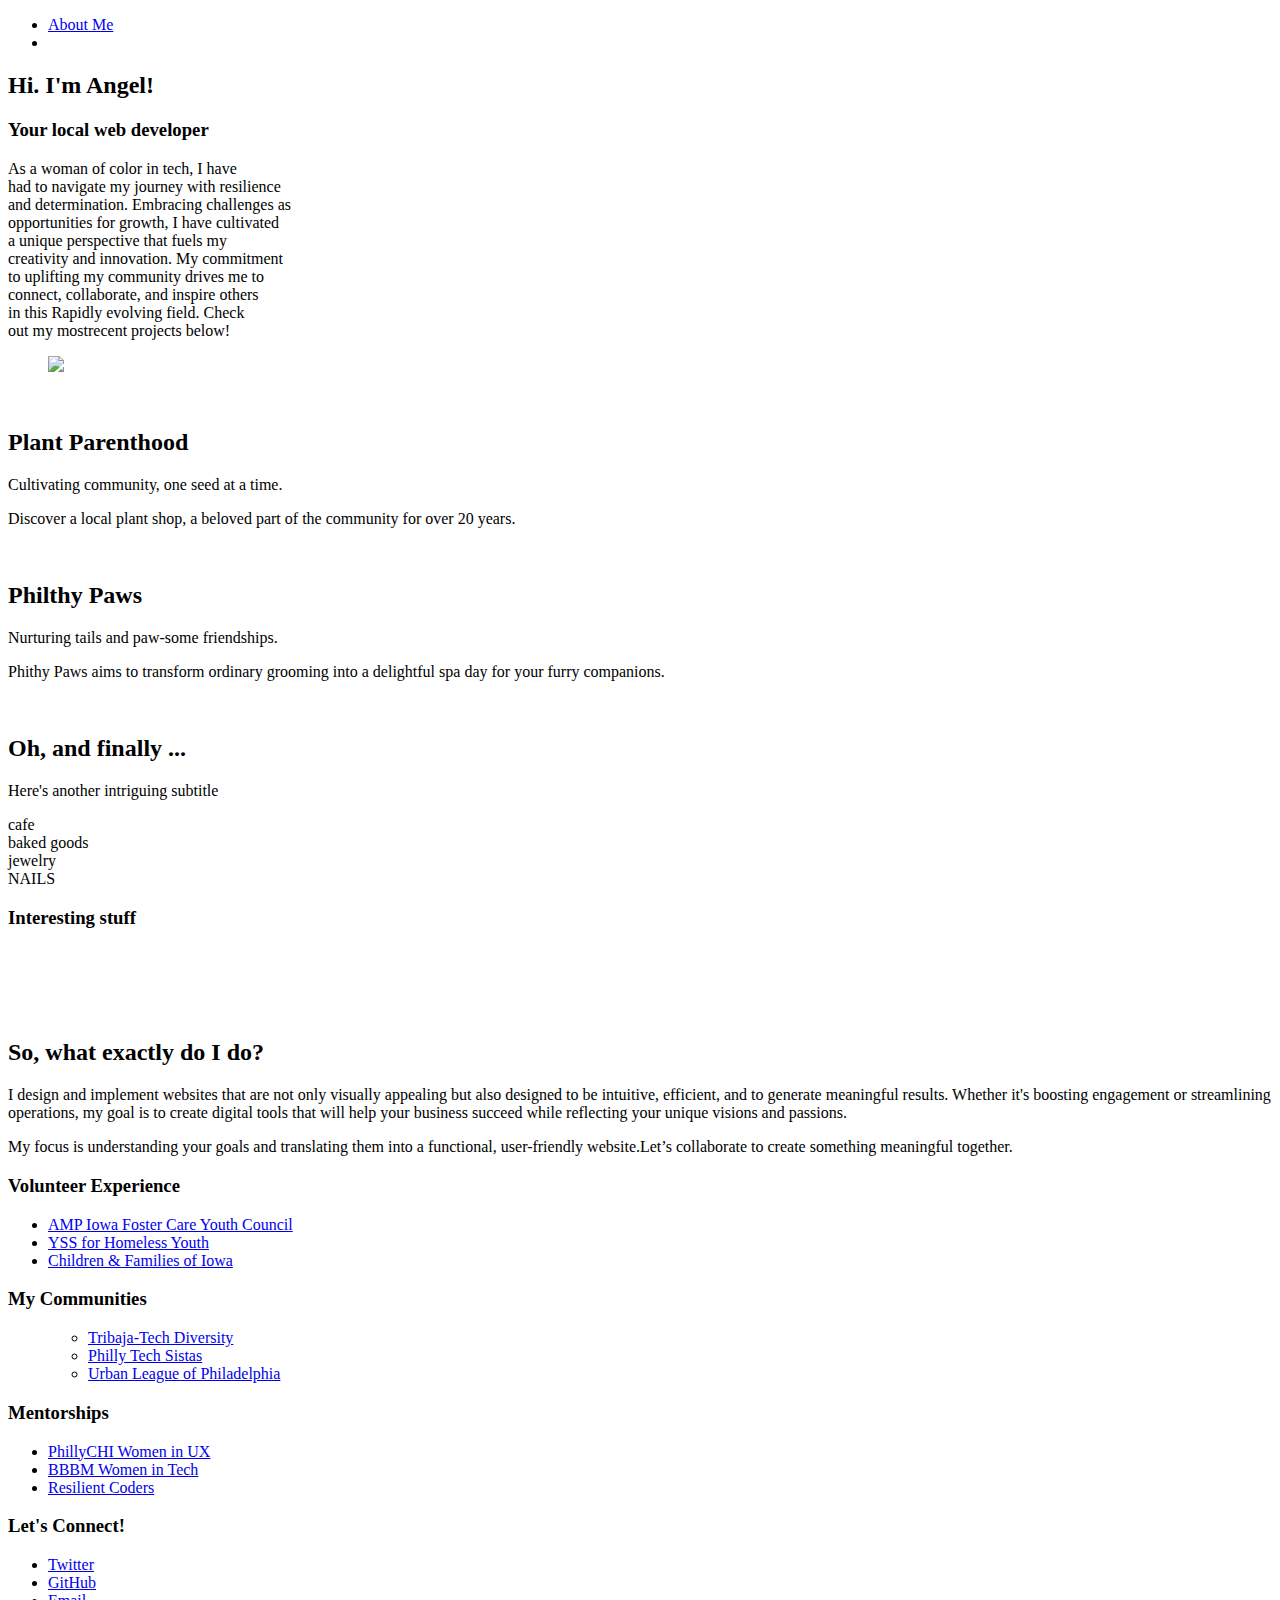
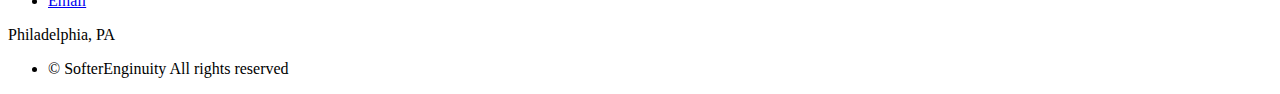
==== index.html @ 7d8315f4 "Merge pull request #1 from SofterEnginuity/readme" ====
<!DOCTYPE HTML>
<!--
	Verti by HTML5 UP
	html5up.net | @ajlkn
	Free for personal and commercial use under the CCA 3.0 license (html5up.net/license)
-->
<html>
	<head>
		<title>&copy;SofterEnginuity</title>
		<meta charset="utf-8" />
		<meta name="viewport" content="width=device-width, initial-scale=1, user-scalable=no" />
		<link rel="stylesheet" href="assets/css/main.css" />
	</head>
	<body class="is-preload homepage">
		<div id="page-wrapper">

			<!-- Header -->
				<div id="header-wrapper">
					<header id="header" class="container">

						<!-- Logo -->
							<!-- <div id="logo">
								<h1><a href="index.html">Verti</a></h1>
								<span>by HTML5 UP</span>
							</div> -->

						<!-- Nav -->
							<nav id="nav">
								<ul>
									<li class="current"><a href="#aboutme">About Me</a></li>
									<li>
										<!-- <a href="#">Dropdown</a> -->
										<!-- <ul>
											<li><a href="#">Lorem ipsum dolor</a></li>
											<li><a href="#">Magna phasellus</a></li>
											<li>
												<a href="#">Phasellus consequat</a>
												<ul>
													<li><a href="#">Lorem ipsum dolor</a></li>
													<li><a href="#">Phasellus consequat</a></li>
													<li><a href="#">Magna phasellus</a></li>
													<li><a href="#">Etiam dolore nisl</a></li>
												</ul>
											</li>
											<li><a href="#">Veroeros feugiat</a></li>
										</ul>
									</li> -->
									<!-- <li><a href="left-sidebar.html">Left Sidebar</a></li>
									<li><a href="right-sidebar.html">Right Sidebar</a></li>
									<li><a href="no-sidebar.html">No Sidebar</a></li> -->
								</ul>
							</nav>

					</header>
				</div>

			<!-- Banner -->
				<div id="banner-wrapper">
					<div id="banner" class="box container">
						<div class="row">
							<div class="col-7 col-12-medium">
								<h2>Hi. I'm Angel!</h2>
								<h3> Your local web developer</h3>
							</p>
								<!-- <p>Every pixel tells a story<br>
									Let’s create yours together!</p> -->
									<p>As a woman of color in tech, I have<br> had to navigate my journey with resilience<br> and determination. Embracing challenges as<br> opportunities for growth, I have cultivated<br> a unique perspective that fuels my <br>creativity and innovation. My commitment<br> to uplifting my community drives me to <br>connect, collaborate, and inspire others <br>in this Rapidly evolving field. Check <br> out my mostrecent projects below!</p>
							</div>
							<div class="col-5 col-12-medium">
								<ul>
									<img class= "me" src="images/angel.png">
							</div>
						</div>
					</div>
				</div>

			<!-- Features -->
				<div id="features-wrapper">
					<div class="container">
						<div class="row">
							<div class="col-4 col-12-medium">

								<!-- Box -->
									<section class="box feature">
										<a href="https://phillyplantparenhood.netlify.app/" class="image featured"><img src="images/ceyda-ciftci-dDVU6D_6T80-unsplash.jpg" alt="" /></a>
										<div class="inner">
											<header>
												<h2>Plant Parenthood</h2>
												<p>Cultivating community, one seed at a time.</p>
											</header>
											<p>Discover a local plant shop, a beloved part of the community for over 20 years.</p>
										</div>
									</section>

							</div>
							<div class="col-4 col-12-medium">

								<!-- Box -->
									<section class="box feature">
										<a href="https://philthypaws.netlify.app/" class="image featured"><img src="images/pexels-shvetsa-4588019.jpg" alt="" /></a>
										<div class="inner">
											<header>
												<h2>Philthy Paws</h2>
												<p>Nurturing tails and paw-some friendships.</p>
											</header>
											<p>Phithy Paws aims to transform ordinary grooming into a delightful spa day for your furry companions.</p>
										</div>
									</section>

							</div>
							<div class="col-4 col-12-medium">

								<!-- Box -->
									<section class="box feature">
										<a href="#" class="image featured"><img src="images/pic03.jpg" alt="" /></a>
										<div class="inner">
											<header>
												<h2>Oh, and finally ...</h2>
												<p>Here's another intriguing subtitle</p>
											</header>
											<p>cafe<br> baked goods <br> jewelry <br> NAILS</p>
										</div>
									</section>

							</div>
						</div>
					</div>
				</div>

			<!-- Main -->
				<div id="main-wrapper">
					<div class="container">
						<div class="row gtr-200">
							<div class="col-4 col-12-medium">

								<!-- Sidebar -->
									<div id="sidebar">
										<section class="widget thumbnails">
											<h3>Interesting stuff</h3>
											<div class="grid">
												<div class="row gtr-50">
													<div class="col-6"><a href="" class="image fit"><img src="images/pic04.jpg" alt="" /></a></div>
													<div class="col-6"><a href="" class="image fit"><img src="images/pic05.jpg" alt="" /></a></div>
													<div class="col-6"><a href="" class="image fit"><img src="images/pic06.jpg" alt="" /></a></div>
													<div class="col-6"><a href="" class="image fit"><img src="images/pic07.jpg" alt="" /></a></div>
												</div>
											</div>
											<!-- <a href="#" class="button icon fa-file-alt">More</a> -->
										</section>
									</div>

							</div>
							<div class="col-8 col-12-medium imp-medium">

								<!-- Content -->
									<div id="content">
										<section class="last" id="aboutme">
											<h2>So, what exactly do I do?</h2>
										<p> I design and implement websites that are not only visually appealing but also designed to be intuitive, efficient, and to generate meaningful results. Whether it's boosting engagement or streamlining operations, my goal is to create digital tools that will help your business succeed while reflecting your unique visions and passions.
											</p>
											<p> My focus is understanding your goals and translating them into a functional, user-friendly website.Let’s collaborate to create something meaningful together.<br></p>
											<!-- <a href="#" class="button icon solid fa-arrow-circle-right">Continue Reading</a> -->
										</section>
									</div>

							</div>
						</div>
					</div>
				</div>

			<!-- Footer -->
				<div id="footer-wrapper">
					<footer id="footer" class="container">
						<div class="row">
							<div class="col-3 col-6-medium col-12-small">

								<!-- Links -->
									<section class="widget links">
										<h3>Volunteer Experience</h3>
										<ul class="style2">
											<!-- <li><a href="#">Etiam feugiat condimentum</a></li> -->
										
											
												<li><a href="https://www.weareampiowa.com/what-we-do">AMP Iowa Foster Care Youth Council</a></li>
												<li><a href="https://www.yss.org/">YSS for Homeless Youth</a></li>
												<li><a href="https://cfiowa.org/"> Children & Families of Iowa</a></li>
												<!-- <li>Felis varius pellentesque potenti</li> -->
												<!-- <li>Nullam scelerisque blandit leo</li> -->
											</ul>
										</ul>
									</section>

							</div>
							<div class="col-3 col-6-medium col-12-small">

								<!-- Links -->
									<section class="widget links">
										<h3>My Communities</h3>
										<ul class="style2">
											<!-- <li><a href="#">Etiam feugiat condimentum</a></li> -->
											<ul class="style2">
												<li><a href="https://technical.ly/company/tribaja/">Tribaja-Tech Diversity</a></li>
												<li><a href="https://www.phillytechsistas.org/mission">Philly Tech Sistas</a></li>
												<li><a href="https://www.urbanleaguephila.org/what-we-do">Urban League of Philadelphia</a></li>
												<!-- <li>Felis varius pellentesque potenti</li> -->
												<!-- <li>Nullam scelerisque blandit leo</li> -->
											</ul>
										</ul>
									</section>

							</div>
							<div class="col-3 col-6-medium col-12-small">

								<!-- Links -->
									<section class="widget links">
										<h3>Mentorships</h3>
										<ul class="style2">
											<li><a href="https://phillychi.org/about">PhillyCHI Women in UX</a></li>
											<li><a href="https://www.nhcc.edu/news/be-bold-break-mold-mentoring-program-application-2024">BBBM Women in Tech</a></li>
											<li><a href="https://resilientcoders.org/">Resilient Coders</a></li>
									
										</ul>
									</section>

							</div>
							<div class="col-3 col-6-medium col-12-small">

								<!-- Contact -->
									<section class="widget contact last">
										<h3>Let's Connect!</h3>
										<ul>
											<li><a href="https://x.com/SofterEnginuity" class="icon brands alt fa-twitter"><span class="label">Twitter</span></a></li>
											<!-- <li><a href="#" class="icon brands fa-facebook-f"><span class="label">Facebook</span></a></li> -->
											<!-- <li><a href="#" class="icon brands fa-instagram"><span class="label">Instagram</span></a></li> -->
											<li><a href="https://github.com/SofterEnginuity" class="icon brands alt fa-github"><span class="label">GitHub</span></a></li>
											<li><a href="mailto:angel.morris920@gmail.com" class="icon solid alt fa-envelope"><span class="label">Email</span></a></li>
										</ul>
										
										<p>Philadelphia, PA </p>
									
									</section>

							</div>
						</div>
						<div class="row">
							<div class="col-12">
								<div id="copyright">
									<ul class="menu">
										<li>&copy; SofterEnginuity All rights reserved</li>
									</ul>
								</div>
							</div>
						</div>
					</footer>
				</div>

			</div>

		<!-- Scripts -->

			<script src="assets/js/jquery.min.js"></script>
			<script src="assets/js/jquery.dropotron.min.js"></script>
			<script src="assets/js/browser.min.js"></script>
			<script src="assets/js/breakpoints.min.js"></script>
			<script src="assets/js/util.js"></script>
			<script src="assets/js/main.js"></script>

	</body>
</html>
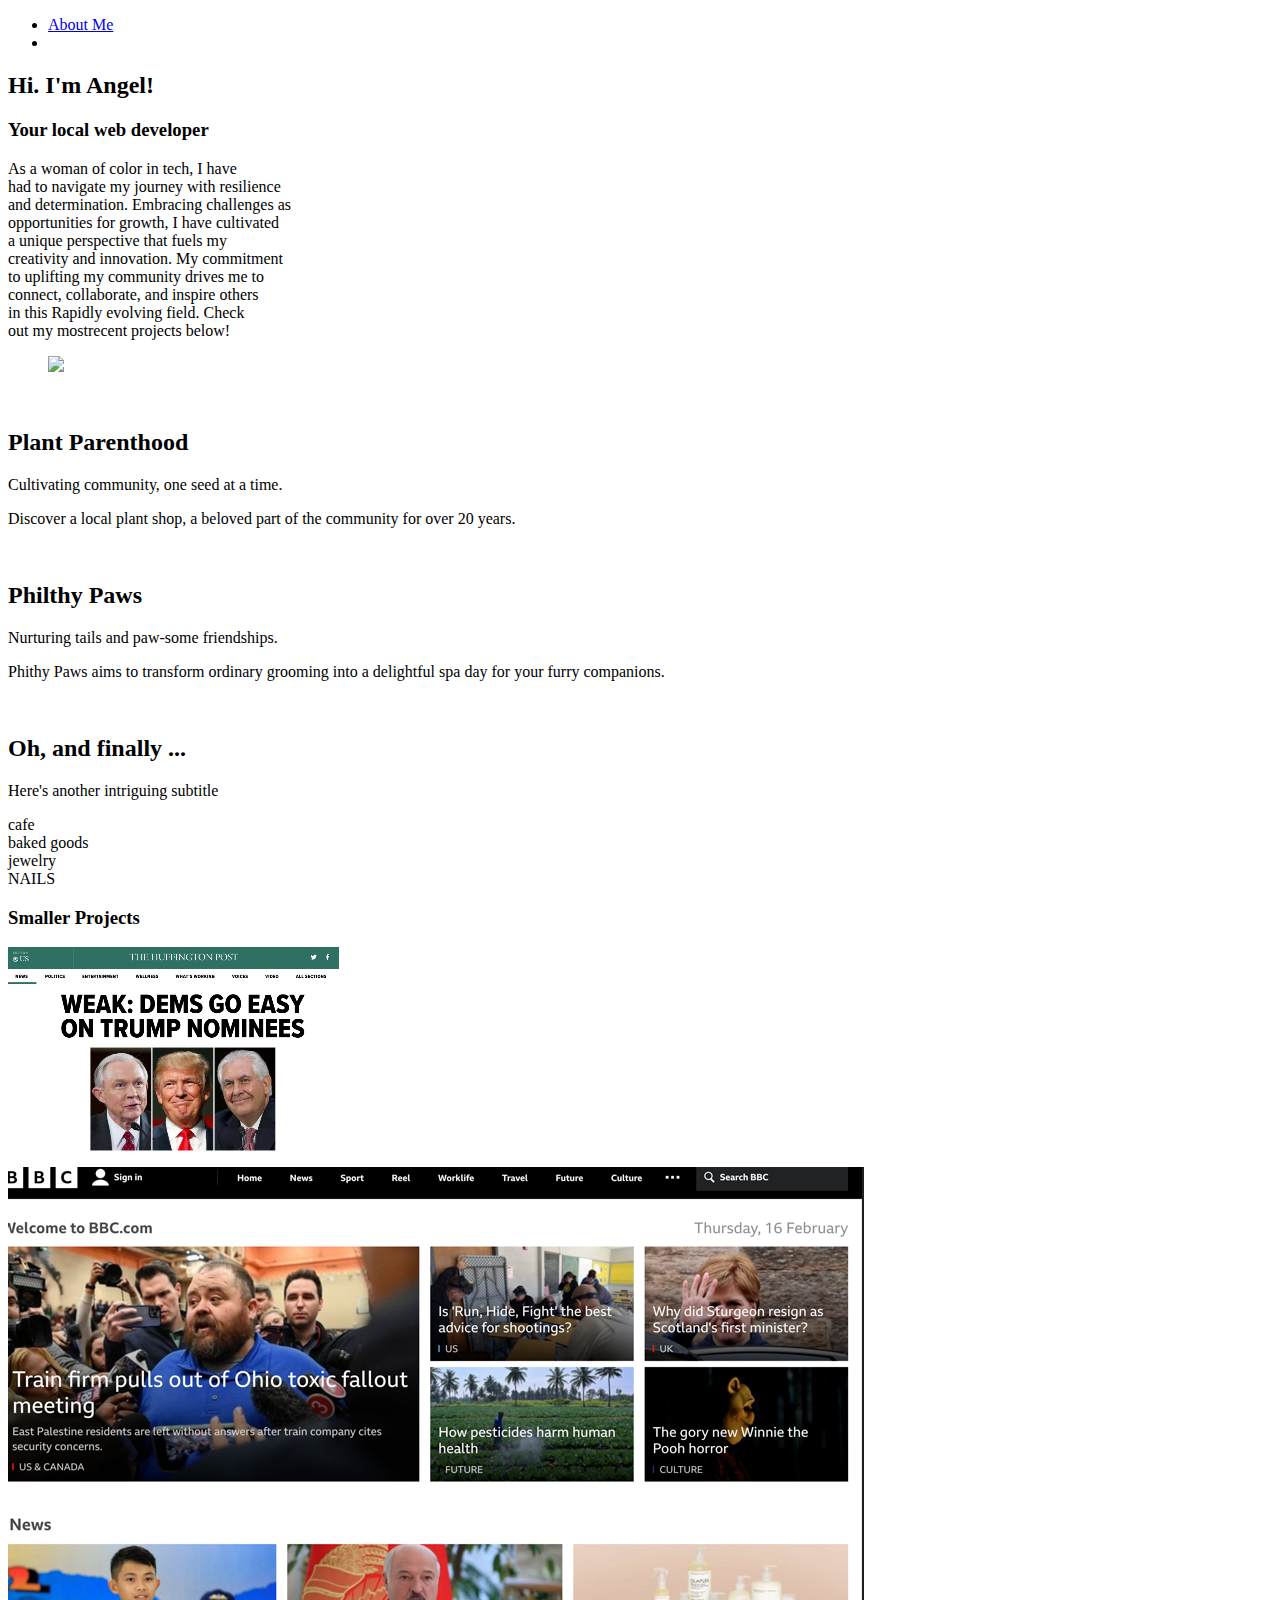
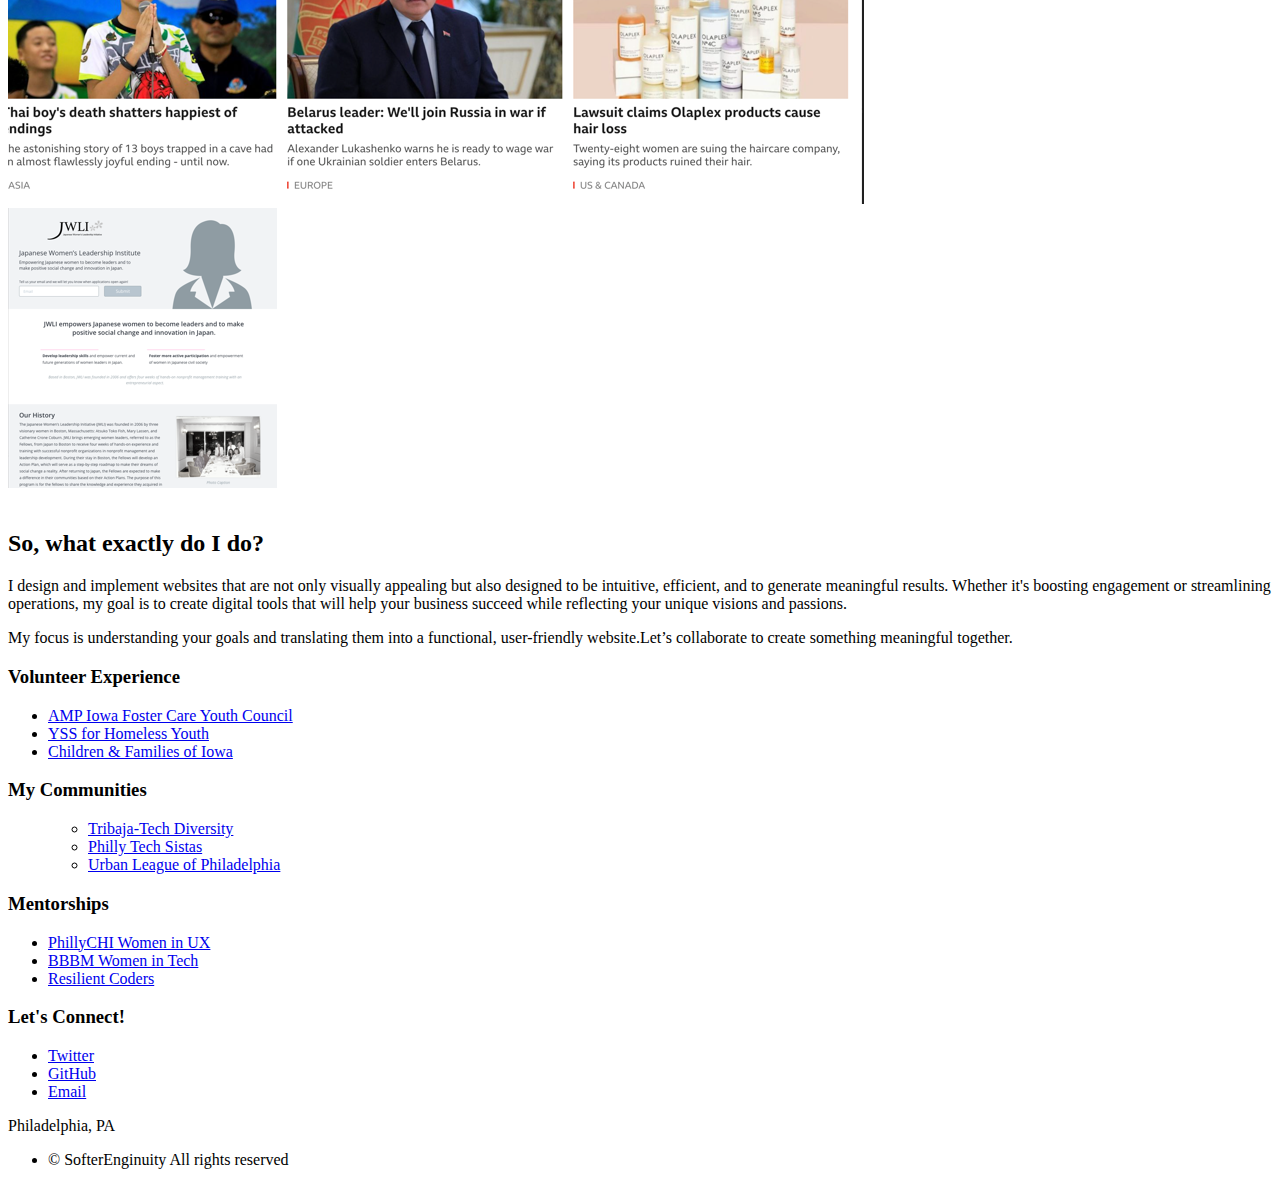
==== commit 840e67c0: "envelope" ====
--- a/index.html
+++ b/index.html
@@ -136,12 +136,12 @@
 								<!-- Sidebar -->
 									<div id="sidebar">
 										<section class="widget thumbnails">
-											<h3>Interesting stuff</h3>
+											<h3>Smaller Projects</h3>
 											<div class="grid">
 												<div class="row gtr-50">
-													<div class="col-6"><a href="" class="image fit"><img src="images/pic04.jpg" alt="" /></a></div>
-													<div class="col-6"><a href="" class="image fit"><img src="images/pic05.jpg" alt="" /></a></div>
-													<div class="col-6"><a href="" class="image fit"><img src="images/pic06.jpg" alt="" /></a></div>
+													<div class="col-6"><a href="https://huffpomarkup.netlify.app/" class="image fit"><img src="images/huffsnip.png" alt="" /></a></div>
+													<div class="col-6"><a href="https://bbcmarkup.netlify.app/" class="image fit"><img src="images/bbcsnip.png" alt="" /></a></div>
+													<div class="col-6"><a href="https://jwlimarkup.netlify.app/" class="image fit"><img src="images/jsnip.png" alt="" /></a></div>
 													<div class="col-6"><a href="" class="image fit"><img src="images/pic07.jpg" alt="" /></a></div>
 												</div>
 											</div>
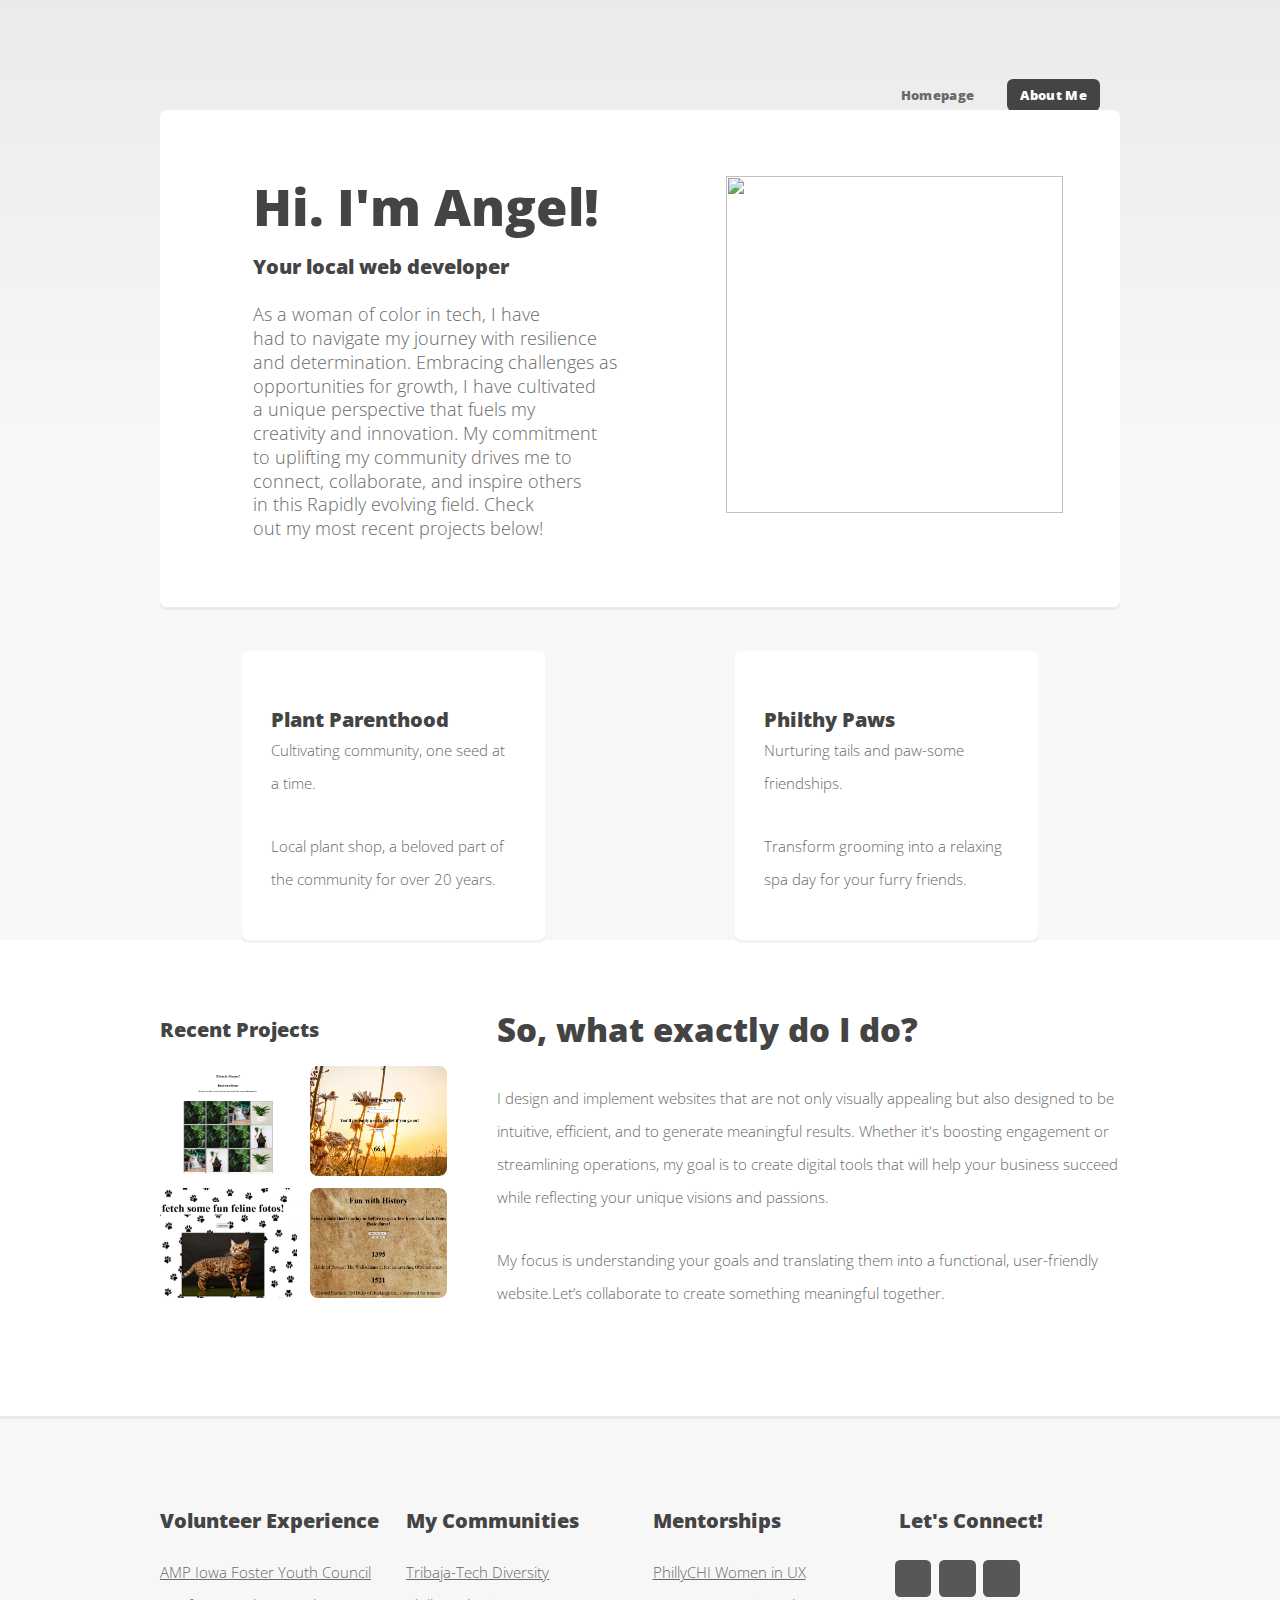
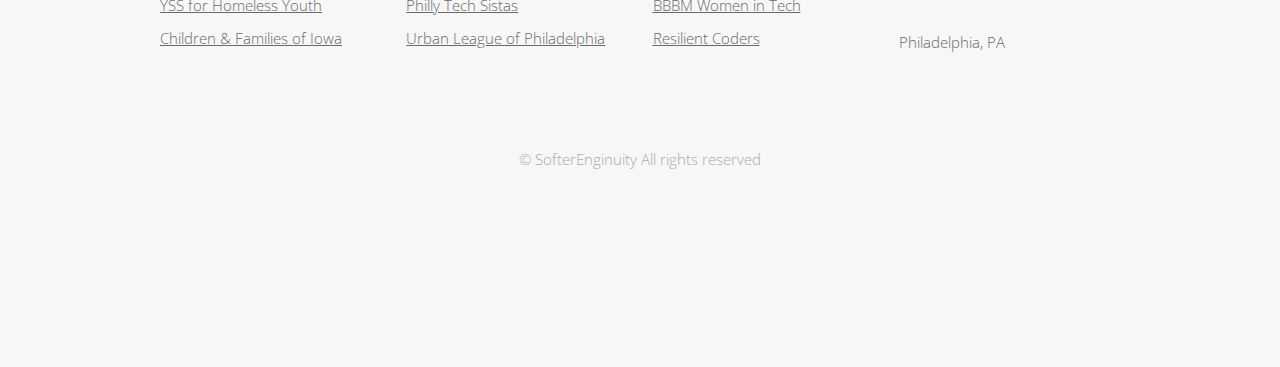
==== commit 5d95a341: "about me edits" ====
--- a/index.html
+++ b/index.html
@@ -27,7 +27,8 @@
 						<!-- Nav -->
 							<nav id="nav">
 								<ul>
-									<li class="current"><a href="#aboutme">About Me</a></li>
+									<li><a href="index.html">Homepage</a></li>
+									<li class="current"><a href="aboutMe.html">About Me</a></li>
 									<li>
 										<!-- <a href="#">Dropdown</a> -->
 										<!-- <ul>
@@ -64,7 +65,7 @@
 							</p>
 								<!-- <p>Every pixel tells a story<br>
 									Let’s create yours together!</p> -->
-									<p>As a woman of color in tech, I have<br> had to navigate my journey with resilience<br> and determination. Embracing challenges as<br> opportunities for growth, I have cultivated<br> a unique perspective that fuels my <br>creativity and innovation. My commitment<br> to uplifting my community drives me to <br>connect, collaborate, and inspire others <br>in this Rapidly evolving field. Check <br> out my mostrecent projects below!</p>
+									<p>As a woman of color in tech, I have<br> had to navigate my journey with resilience<br> and determination. Embracing challenges as<br> opportunities for growth, I have cultivated<br> a unique perspective that fuels my <br>creativity and innovation. My commitment<br> to uplifting my community drives me to <br>connect, collaborate, and inspire others <br>in this Rapidly evolving field. Check <br> out my most recent projects below!</p>
 							</div>
 							<div class="col-5 col-12-medium">
 								<ul>
@@ -82,13 +83,13 @@
 
 								<!-- Box -->
 									<section class="box feature">
-										<a href="https://phillyplantparenhood.netlify.app/" class="image featured"><img src="images/ceyda-ciftci-dDVU6D_6T80-unsplash.jpg" alt="" /></a>
+										<a href="https://phillyplantparenthood.netlify.app/" class="image featured"><img src="images/ceyda-ciftci-dDVU6D_6T80-unsplash.jpg" alt="" /></a>
 										<div class="inner">
 											<header>
 												<h2>Plant Parenthood</h2>
 												<p>Cultivating community, one seed at a time.</p>
 											</header>
-											<p>Discover a local plant shop, a beloved part of the community for over 20 years.</p>
+											<p>Local plant shop, a beloved part of the community for over 20 years.</p>
 										</div>
 									</section>
 
@@ -103,15 +104,16 @@
 												<h2>Philthy Paws</h2>
 												<p>Nurturing tails and paw-some friendships.</p>
 											</header>
-											<p>Phithy Paws aims to transform ordinary grooming into a delightful spa day for your furry companions.</p>
+											<p>Transform grooming into a relaxing spa day for your furry friends.</p>
 										</div>
 									</section>
 
 							</div>
-							<div class="col-4 col-12-medium">
+							
+							<!-- <div class="col-4 col-12-medium"> -->
 
 								<!-- Box -->
-									<section class="box feature">
+									<!-- <section class="box feature">
 										<a href="#" class="image featured"><img src="images/pic03.jpg" alt="" /></a>
 										<div class="inner">
 											<header>
@@ -123,7 +125,7 @@
 									</section>
 
 							</div>
-						</div>
+						</div> -->
 					</div>
 				</div>
 
@@ -136,14 +138,14 @@
 								<!-- Sidebar -->
 									<div id="sidebar">
 										<section class="widget thumbnails">
-											<h3>Smaller Projects</h3>
+											<h3>Recent Projects</h3>
 											<div class="grid">
 												<div class="row gtr-50">
-													<div class="col-6"><a href="https://huffpomarkup.netlify.app/" class="image fit"><img src="images/huffsnip.png" alt="" /></a></div>
-													<div class="col-6"><a href="https://bbcmarkup.netlify.app/" class="image fit"><img src="images/bbcsnip.png" alt="" /></a></div>
-													<div class="col-6"><a href="https://jwlimarkup.netlify.app/" class="image fit"><img src="images/jsnip.png" alt="" /></a></div>
-													<div class="col-6"><a href="" class="image fit"><img src="images/pic07.jpg" alt="" /></a></div>
-												</div>
+													<div class="col-6"><a href="https://memorymatched.netlify.app/" class="image fit"><img class="thumb" src="images/match.png" alt="" /></a></div>
+													<div class="col-6"><a href="https://wearweather.netlify.app/" class="image fit"><img class="thumb" src="images/weather.png" alt="" /></a></div>
+													<div class="col-6"><a href="https://friendlyfelines.netlify.app/" class="image fit"><img class="thumb" src="images/catapi.png" alt="" /></a></div>
+													<div class="col-6"><a href="https://historicdates.netlify.app/" class="image fit"><img class="thumb" src="images/historicapi.png" alt="" /></a></div>
+											</div>
 											</div>
 											<!-- <a href="#" class="button icon fa-file-alt">More</a> -->
 										</section>
@@ -181,7 +183,7 @@
 											<!-- <li><a href="#">Etiam feugiat condimentum</a></li> -->
 										
 											
-												<li><a href="https://www.weareampiowa.com/what-we-do">AMP Iowa Foster Care Youth Council</a></li>
+												<li><a href="https://www.weareampiowa.com/what-we-do">AMP Iowa Foster Youth Council</a></li>
 												<li><a href="https://www.yss.org/">YSS for Homeless Youth</a></li>
 												<li><a href="https://cfiowa.org/"> Children & Families of Iowa</a></li>
 												<!-- <li>Felis varius pellentesque potenti</li> -->
--- a/assets/css/main.css
+++ b/assets/css/main.css
@@ -0,0 +1,2695 @@
+@import url("fontawesome-all.min.css");
+@import url("https://fonts.googleapis.com/css?family=Oleo+Script:400|Open+Sans:300,300italic,600,600italic,800");
+
+/*
+	Verti by HTML5 UP
+	html5up.net | @ajlkn
+	Free for personal and commercial use under the CCA 3.0 license (html5up.net/license)
+*/
+
+html, body, div, span, applet, object,
+iframe, h1, h2, h3, h4, h5, h6, p, blockquote,
+pre, a, abbr, acronym, address, big, cite,
+code, del, dfn, em, img, ins, kbd, q, s, samp,
+small, strike, strong, sub, sup, tt, var, b,
+u, i, center, dl, dt, dd, ol, ul, li, fieldset,
+form, label, legend, table, caption, tbody,
+tfoot, thead, tr, th, td, article, aside,
+canvas, details, embed, figure, figcaption,
+footer, header, hgroup, menu, nav, output, ruby,
+section, summary, time, mark, audio, video {
+	margin: 0;
+	padding: 0;
+	border: 0;
+	font-size: 100%;
+	font: inherit;
+	vertical-align: baseline;}
+
+article, aside, details, figcaption, figure,
+footer, header, hgroup, menu, nav, section {
+	display: block;}
+
+body {
+	line-height: 1;
+}
+
+ol, ul {
+	list-style: none;
+}
+
+blockquote, q {
+	quotes: none;
+}
+
+	blockquote:before, blockquote:after, q:before, q:after {
+		content: '';
+		content: none;
+	}
+
+table {
+	border-collapse: collapse;
+	border-spacing: 0;
+}
+
+body {
+	-webkit-text-size-adjust: none;
+}
+
+mark {
+	background-color: transparent;
+	color: inherit;
+}
+
+input::-moz-focus-inner {
+	border: 0;
+	padding: 0;
+}
+
+input, select, textarea {
+	-moz-appearance: none;
+	-webkit-appearance: none;
+	-ms-appearance: none;
+	appearance: none;
+}
+
+/* Basic */
+
+	@-ms-viewport {
+		width: device-width;
+	}
+
+	html {
+		box-sizing: border-box;
+	}
+
+	*, *:before, *:after {
+		box-sizing: inherit;
+	}
+
+	body {
+		background-image: -moz-linear-gradient(top, rgba(0, 0, 0, 0.05), rgba(0, 0, 0, 0)), url("images/bg01.png");
+		background-image: -webkit-linear-gradient(top, rgba(0, 0, 0, 0.05), rgba(0, 0, 0, 0)), url("images/bg01.png");
+		background-image: -ms-linear-gradient(top, rgba(0, 0, 0, 0.05), rgba(0, 0, 0, 0)), url("images/bg01.png");
+		background-image: linear-gradient(top, rgba(0, 0, 0, 0.05), rgba(0, 0, 0, 0)), url("images/bg01.png");
+		background-color: #f7f7f7;
+		background-position: top left, top left;
+		background-repeat: repeat-x, repeat;
+		background-size: 100% 30em, auto;
+		font-family: 'Open Sans', sans-serif;
+		font-size: 13pt;
+		color: #696969;
+		font-weight: 300;
+		line-height: 2.25em;
+	}
+
+		body.is-preload *, body.is-preload *:before, body.is-preload *:after {
+			-moz-animation: none !important;
+			-webkit-animation: none !important;
+			-ms-animation: none !important;
+			animation: none !important;
+			-moz-transition: none !important;
+			-webkit-transition: none !important;
+			-ms-transition: none !important;
+			transition: none !important;
+		}
+
+	input, select, textarea {
+		font-family: 'Open Sans', sans-serif;
+		font-size: 13pt;
+		color: #696969;
+		font-weight: 300;
+		line-height: 2.25em;
+	}
+
+	a {
+		color: #0090c5;
+		text-decoration: underline;
+	}
+
+		a:hover {
+			text-decoration: none;
+		}
+
+	h1, h2, h3, h4, h5, h6 {
+		color: #444;
+		font-weight: 800;
+	}
+
+		h1 a, h2 a, h3 a, h4 a, h5 a, h6 a {
+			color: inherit;
+			text-decoration: none;
+			outline: 0;
+		}
+
+	h2 {
+		font-size: 2.25em;
+		margin: 0 0 1.1em 0;
+		line-height: 1em;
+	}
+
+	h3 {
+		font-size: 1.35em;
+		margin: 0 0 1em 0;
+	}
+
+	b, strong {
+		font-weight: 600;
+		color: #444;
+	}
+
+	i, em {
+		font-style: italic;
+	}
+
+	br.clear {
+		clear: both;
+	}
+
+	sub {
+		position: relative;
+		top: 0.5em;
+		font-size: 0.8em;
+	}
+
+	sup {
+		position: relative;
+		top: -0.5em;
+		font-size: 0.8em;
+	}
+
+	hr {
+		border: 0;
+		border-top: solid 1px #eee;
+	}
+
+	blockquote {
+		border-left: solid 0.5em #eee;
+		padding: 1em 0 1em 2em;
+		font-style: italic;
+	}
+
+	p, ul, ol, dl, table {
+		margin-bottom: 2em;
+	}
+
+/* Container */
+
+	.container {
+		margin: 0 auto;
+		max-width: 100%;
+		width: 1400px;
+	}
+
+		@media screen and (max-width: 1680px) {
+
+			.container {
+				width: 1200px;
+			}
+
+		}
+
+		@media screen and (max-width: 1280px) {
+
+			.container {
+				width: 960px;
+			}
+
+		}
+
+		@media screen and (max-width: 980px) {
+
+			.container {
+				width: 90%;
+			}
+
+		}
+
+		@media screen and (max-width: 736px) {
+
+			.container {
+				width: 100%;
+			}
+
+		}
+
+/* Row */
+
+	.row {
+		display: flex;
+		flex-wrap: wrap;
+		box-sizing: border-box;
+		align-items: stretch;
+	}
+
+		.row > * {
+			box-sizing: border-box;
+		}
+
+		.row.gtr-uniform > * > :last-child {
+			margin-bottom: 0;
+		}
+
+		.row.aln-left {
+			justify-content: flex-start;
+		}
+
+		.row.aln-center {
+			justify-content: center;
+		}
+
+		.row.aln-right {
+			justify-content: flex-end;
+		}
+
+		.row.aln-top {
+			align-items: flex-start;
+		}
+
+		.row.aln-middle {
+			align-items: center;
+		}
+
+		.row.aln-bottom {
+			align-items: flex-end;
+		}
+
+		.row > .imp {
+			order: -1;
+		}
+
+		.row > .col-1 {
+			width: 8.33333%;
+		}
+
+		.row > .off-1 {
+			margin-left: 8.33333%;
+		}
+
+		.row > .col-2 {
+			width: 16.66667%;
+		}
+
+		.row > .off-2 {
+			margin-left: 16.66667%;
+		}
+
+		.row > .col-3 {
+			width: 25%;
+		}
+
+		.row > .off-3 {
+			margin-left: 25%;
+		}
+
+		.row > .col-4 {
+			width: 33.33333%;
+		}
+
+		.row > .off-4 {
+			margin-left: 33.33333%;
+		}
+
+		.row > .col-5 {
+			width: 41.66667%;
+		}
+
+		.row > .off-5 {
+			margin-left: 41.66667%;
+		}
+
+		.row > .col-6 {
+			width: 50%;
+		}
+
+		.row > .off-6 {
+			margin-left: 50%;
+		}
+
+		/* .row > .col-7 {
+			width: 58.33333%;
+		} */
+
+		.row > .off-7 {
+			margin-left: 58.33333%;
+		}
+
+		.row > .col-8 {
+			width: 66.66667%;
+		}
+
+		.row > .off-8 {
+			margin-left: 66.66667%;
+		}
+
+		.row > .col-9 {
+			width: 75%;
+		}
+
+		.row > .off-9 {
+			margin-left: 75%;
+		}
+
+		.row > .col-10 {
+			width: 83.33333%;
+		}
+
+		.row > .off-10 {
+			margin-left: 83.33333%;
+		}
+
+		.row > .col-11 {
+			width: 91.66667%;
+		}
+
+		.row > .off-11 {
+			margin-left: 91.66667%;
+		}
+
+		.row > .col-12 {
+			width: 100%;
+		}
+
+		.row > .off-12 {
+			margin-left: 100%;
+		}
+
+		.row.gtr-0 {
+			margin-top: 0px;
+			margin-left: 0px;
+		}
+
+			.row.gtr-0 > * {
+				padding: 0px 0 0 0px;
+			}
+
+			.row.gtr-0.gtr-uniform {
+				margin-top: 0px;
+			}
+
+				.row.gtr-0.gtr-uniform > * {
+					padding-top: 0px;
+				}
+
+		.row.gtr-25 {
+			margin-top: -10px;
+			margin-left: -10px;
+		}
+
+			.row.gtr-25 > * {
+				padding: 10px 0 0 10px;
+			}
+
+			.row.gtr-25.gtr-uniform {
+				margin-top: -10px;
+			}
+
+				.row.gtr-25.gtr-uniform > * {
+					padding-top: 10px;
+				}
+
+		.row.gtr-50 {
+			margin-top: -20px;
+			margin-left: -20px;
+		}
+
+			.row.gtr-50 > * {
+				padding: 20px 0 0 20px;
+			}
+
+			.row.gtr-50.gtr-uniform {
+				margin-top: -20px;
+			}
+
+				.row.gtr-50.gtr-uniform > * {
+					padding-top: 20px;
+				}
+
+		.row {
+			margin-top: -40px;
+			margin-left: -40px;
+			justify-content:space-around;
+		}
+
+			.row > * {
+				padding: 40px 0 0 40px;
+			}
+
+			.row.gtr-uniform {
+				margin-top: -40px;
+			}
+
+				.row.gtr-uniform > * {
+					padding-top: 40px;
+				}
+
+		.row.gtr-150 {
+			margin-top: -60px;
+			margin-left: -60px;
+		}
+
+			.row.gtr-150 > * {
+				padding: 60px 0 0 60px;
+			}
+
+			.row.gtr-150.gtr-uniform {
+				margin-top: -60px;
+			}
+
+				.row.gtr-150.gtr-uniform > * {
+					padding-top: 60px;
+				}
+
+		.row.gtr-200 {
+			margin-top: -80px;
+			margin-left: -80px;
+		}
+
+			.row.gtr-200 > * {
+				padding: 80px 0 0 80px;
+			}
+
+			.row.gtr-200.gtr-uniform {
+				margin-top: -80px;
+			}
+
+				.row.gtr-200.gtr-uniform > * {
+					padding-top: 80px;
+				}
+
+		@media screen and (max-width: 1680px) {
+
+			.row {
+				display: flex;
+				flex-wrap: wrap;
+				box-sizing: border-box;
+				align-items: stretch;
+			}
+
+				.row > * {
+					box-sizing: border-box;
+				}
+
+				.row.gtr-uniform > * > :last-child {
+					margin-bottom: 0;
+				}
+
+				.row.aln-left {
+					justify-content: flex-start;
+				}
+
+				.row.aln-center {
+					justify-content: center;
+				}
+
+				.row.aln-right {
+					justify-content: flex-end;
+				}
+
+				.row.aln-top {
+					align-items: flex-start;
+				}
+
+				.row.aln-middle {
+					align-items: center;
+				}
+
+				.row.aln-bottom {
+					align-items: flex-end;
+				}
+
+				.row > .imp-xlarge {
+					order: -1;
+				}
+
+				.row > .col-1-xlarge {
+					width: 8.33333%;
+				}
+
+				.row > .off-1-xlarge {
+					margin-left: 8.33333%;
+				}
+
+				.row > .col-2-xlarge {
+					width: 16.66667%;
+				}
+
+				.row > .off-2-xlarge {
+					margin-left: 16.66667%;
+				}
+
+				.row > .col-3-xlarge {
+					width: 25%;
+				}
+
+				.row > .off-3-xlarge {
+					margin-left: 25%;
+				}
+
+				.row > .col-4-xlarge {
+					width: 33.33333%;
+				}
+
+				.row > .off-4-xlarge {
+					margin-left: 33.33333%;
+				}
+
+				.row > .col-5-xlarge {
+					width: 41.66667%;
+				}
+
+				.row > .off-5-xlarge {
+					margin-left: 41.66667%;
+				}
+
+				.row > .col-6-xlarge {
+					width: 50%;
+				}
+
+				.row > .off-6-xlarge {
+					margin-left: 50%;
+				}
+
+				.row > .col-7-xlarge {
+					width: 58.33333%;
+				}
+
+				.row > .off-7-xlarge {
+					margin-left: 58.33333%;
+				}
+
+				.row > .col-8-xlarge {
+					width: 66.66667%;
+				}
+
+				.row > .off-8-xlarge {
+					margin-left: 66.66667%;
+				}
+
+				.row > .col-9-xlarge {
+					width: 75%;
+				}
+
+				.row > .off-9-xlarge {
+					margin-left: 75%;
+				}
+
+				.row > .col-10-xlarge {
+					width: 83.33333%;
+				}
+
+				.row > .off-10-xlarge {
+					margin-left: 83.33333%;
+				}
+
+				.row > .col-11-xlarge {
+					width: 91.66667%;
+				}
+
+				.row > .off-11-xlarge {
+					margin-left: 91.66667%;
+				}
+
+				.row > .col-12-xlarge {
+					width: 100%;
+				}
+
+				.row > .off-12-xlarge {
+					margin-left: 100%;
+				}
+
+				.row.gtr-0 {
+					margin-top: 0px;
+					margin-left: 0px;
+				}
+
+					.row.gtr-0 > * {
+						padding: 0px 0 0 0px;
+					}
+
+					.row.gtr-0.gtr-uniform {
+						margin-top: 0px;
+					}
+
+						.row.gtr-0.gtr-uniform > * {
+							padding-top: 0px;
+						}
+
+				.row.gtr-25 {
+					margin-top: -10px;
+					margin-left: -10px;
+				}
+
+					.row.gtr-25 > * {
+						padding: 10px 0 0 10px;
+					}
+
+					.row.gtr-25.gtr-uniform {
+						margin-top: -10px;
+					}
+
+						.row.gtr-25.gtr-uniform > * {
+							padding-top: 10px;
+						}
+
+				.row.gtr-50 {
+					margin-top: -20px;
+					margin-left: -20px;
+				}
+
+					.row.gtr-50 > * {
+						padding: 20px 0 0 20px;
+					}
+
+					.row.gtr-50.gtr-uniform {
+						margin-top: -20px;
+					}
+
+						.row.gtr-50.gtr-uniform > * {
+							padding-top: 20px;
+						}
+
+				.row {
+					margin-top: -40px;
+					margin-left: -40px;
+				}
+
+					.row > * {
+						padding: 40px 0 0 40px;
+					}
+
+					.row.gtr-uniform {
+						margin-top: -40px;
+					}
+
+						.row.gtr-uniform > * {
+							padding-top: 40px;
+						}
+
+				.row.gtr-150 {
+					margin-top: -60px;
+					margin-left: -60px;
+				}
+
+					.row.gtr-150 > * {
+						padding: 60px 0 0 60px;
+					}
+
+					.row.gtr-150.gtr-uniform {
+						margin-top: -60px;
+					}
+
+						.row.gtr-150.gtr-uniform > * {
+							padding-top: 60px;
+						}
+
+				.row.gtr-200 {
+					margin-top: -80px;
+					margin-left: -80px;
+				}
+
+					.row.gtr-200 > * {
+						padding: 80px 0 0 80px;
+					}
+
+					.row.gtr-200.gtr-uniform {
+						margin-top: -80px;
+					}
+
+						.row.gtr-200.gtr-uniform > * {
+							padding-top: 80px;
+						}
+
+		}
+
+		@media screen and (max-width: 1280px) {
+
+			.row {
+				display: flex;
+				flex-wrap: wrap;
+				box-sizing: border-box;
+				align-items: stretch;
+			}
+
+				.row > * {
+					box-sizing: border-box;
+				}
+
+				.row.gtr-uniform > * > :last-child {
+					margin-bottom: 0;
+				}
+
+				.row.aln-left {
+					justify-content: flex-start;
+				}
+
+				.row.aln-center {
+					justify-content: center;
+				}
+
+				.row.aln-right {
+					justify-content: flex-end;
+				}
+
+				.row.aln-top {
+					align-items: flex-start;
+				}
+
+				.row.aln-middle {
+					align-items: center;
+				}
+
+				.row.aln-bottom {
+					align-items: flex-end;
+				}
+
+				.row > .imp-large {
+					order: -1;
+				}
+
+				.row > .col-1-large {
+					width: 8.33333%;
+				}
+
+				.row > .off-1-large {
+					margin-left: 8.33333%;
+				}
+
+				.row > .col-2-large {
+					width: 16.66667%;
+				}
+
+				.row > .off-2-large {
+					margin-left: 16.66667%;
+				}
+
+				.row > .col-3-large {
+					width: 25%;
+				}
+
+				.row > .off-3-large {
+					margin-left: 25%;
+				}
+
+				.row > .col-4-large {
+					width: 33.33333%;
+				}
+
+				.row > .off-4-large {
+					margin-left: 33.33333%;
+				}
+
+				.row > .col-5-large {
+					width: 41.66667%;
+				}
+
+				.row > .off-5-large {
+					margin-left: 41.66667%;
+				}
+
+				.row > .col-6-large {
+					width: 50%;
+				}
+
+				.row > .off-6-large {
+					margin-left: 50%;
+				}
+
+				.row > .col-7-large {
+					width: 58.33333%;
+				}
+
+				.row > .off-7-large {
+					margin-left: 58.33333%;
+				}
+
+				.row > .col-8-large {
+					width: 66.66667%;
+				}
+
+				.row > .off-8-large {
+					margin-left: 66.66667%;
+				}
+
+				.row > .col-9-large {
+					width: 75%;
+				}
+
+				.row > .off-9-large {
+					margin-left: 75%;
+				}
+
+				.row > .col-10-large {
+					width: 83.33333%;
+				}
+
+				.row > .off-10-large {
+					margin-left: 83.33333%;
+				}
+
+				.row > .col-11-large {
+					width: 91.66667%;
+				}
+
+				.row > .off-11-large {
+					margin-left: 91.66667%;
+				}
+
+				.row > .col-12-large {
+					width: 100%;
+				}
+
+				.row > .off-12-large {
+					margin-left: 100%;
+				}
+
+				.row.gtr-0 {
+					margin-top: 0px;
+					margin-left: 0px;
+				}
+
+					.row.gtr-0 > * {
+						padding: 0px 0 0 0px;
+					}
+
+					.row.gtr-0.gtr-uniform {
+						margin-top: 0px;
+					}
+
+						.row.gtr-0.gtr-uniform > * {
+							padding-top: 0px;
+						}
+
+				.row.gtr-25 {
+					margin-top: -6.25px;
+					margin-left: -6.25px;
+				}
+
+					.row.gtr-25 > * {
+						padding: 6.25px 0 0 6.25px;
+					}
+
+					.row.gtr-25.gtr-uniform {
+						margin-top: -6.25px;
+					}
+
+						.row.gtr-25.gtr-uniform > * {
+							padding-top: 6.25px;
+						}
+
+				.row.gtr-50 {
+					margin-top: -12.5px;
+					margin-left: -12.5px;
+				}
+
+					.row.gtr-50 > * {
+						padding: 12.5px 0 0 12.5px;
+					}
+
+					.row.gtr-50.gtr-uniform {
+						margin-top: -12.5px;
+					}
+
+						.row.gtr-50.gtr-uniform > * {
+							padding-top: 12.5px;
+						}
+
+				.row {
+					margin-top: -25px;
+					margin-left: -25px;
+				}
+
+					.row > * {
+						padding: 25px 0 0 25px;
+					}
+
+					.row.gtr-uniform {
+						margin-top: -25px;
+					}
+
+						.row.gtr-uniform > * {
+							padding-top: 25px;
+						}
+
+				.row.gtr-150 {
+					margin-top: -37.5px;
+					margin-left: -37.5px;
+				}
+
+					.row.gtr-150 > * {
+						padding: 37.5px 0 0 37.5px;
+					}
+
+					.row.gtr-150.gtr-uniform {
+						margin-top: -37.5px;
+					}
+
+						.row.gtr-150.gtr-uniform > * {
+							padding-top: 37.5px;
+						}
+
+				.row.gtr-200 {
+					margin-top: -50px;
+					margin-left: -50px;
+				}
+
+					.row.gtr-200 > * {
+						padding: 50px 0 0 50px;
+					}
+
+					.row.gtr-200.gtr-uniform {
+						margin-top: -50px;
+					}
+
+						.row.gtr-200.gtr-uniform > * {
+							padding-top: 50px;
+						}
+
+		}
+
+		@media screen and (max-width: 980px) {
+
+			.row {
+				display: flex;
+				flex-wrap: wrap;
+				box-sizing: border-box;
+				align-items: stretch;
+			}
+
+				.row > * {
+					box-sizing: border-box;
+				}
+
+				.row.gtr-uniform > * > :last-child {
+					margin-bottom: 0;
+				}
+
+				.row.aln-left {
+					justify-content: flex-start;
+				}
+
+				.row.aln-center {
+					justify-content: center;
+				}
+
+				.row.aln-right {
+					justify-content: flex-end;
+				}
+
+				.row.aln-top {
+					align-items: flex-start;
+				}
+
+				.row.aln-middle {
+					align-items: center;
+				}
+
+				.row.aln-bottom {
+					align-items: flex-end;
+				}
+
+				.row > .imp-medium {
+					order: -1;
+				}
+
+				.row > .col-1-medium {
+					width: 8.33333%;
+				}
+
+				.row > .off-1-medium {
+					margin-left: 8.33333%;
+				}
+
+				.row > .col-2-medium {
+					width: 16.66667%;
+				}
+
+				.row > .off-2-medium {
+					margin-left: 16.66667%;
+				}
+
+				.row > .col-3-medium {
+					width: 25%;
+				}
+
+				.row > .off-3-medium {
+					margin-left: 25%;
+				}
+
+				.row > .col-4-medium {
+					width: 33.33333%;
+				}
+
+				.row > .off-4-medium {
+					margin-left: 33.33333%;
+				}
+
+				.row > .col-5-medium {
+					width: 41.66667%;
+				}
+
+				.row > .off-5-medium {
+					margin-left: 41.66667%;
+				}
+
+				.row > .col-6-medium {
+					width: 50%;
+				}
+
+				.row > .off-6-medium {
+					margin-left: 50%;
+				}
+
+				.row > .col-7-medium {
+					width: 58.33333%;
+				}
+
+				.row > .off-7-medium {
+					margin-left: 58.33333%;
+				}
+
+				.row > .col-8-medium {
+					width: 66.66667%;
+				}
+
+				.row > .off-8-medium {
+					margin-left: 66.66667%;
+				}
+
+				.row > .col-9-medium {
+					width: 75%;
+				}
+
+				.row > .off-9-medium {
+					margin-left: 75%;
+				}
+
+				.row > .col-10-medium {
+					width: 83.33333%;
+				}
+
+				.row > .off-10-medium {
+					margin-left: 83.33333%;
+				}
+
+				.row > .col-11-medium {
+					width: 91.66667%;
+				}
+
+				.row > .off-11-medium {
+					margin-left: 91.66667%;
+				}
+
+				.row > .col-12-medium {
+					width: 100%;
+				}
+
+				.row > .off-12-medium {
+					margin-left: 100%;
+				}
+
+				.row.gtr-0 {
+					margin-top: 0px;
+					margin-left: 0px;
+				}
+
+					.row.gtr-0 > * {
+						padding: 0px 0 0 0px;
+					}
+
+					.row.gtr-0.gtr-uniform {
+						margin-top: 0px;
+					}
+
+						.row.gtr-0.gtr-uniform > * {
+							padding-top: 0px;
+						}
+
+				.row.gtr-25 {
+					margin-top: -6.25px;
+					margin-left: -6.25px;
+				}
+
+					.row.gtr-25 > * {
+						padding: 6.25px 0 0 6.25px;
+					}
+
+					.row.gtr-25.gtr-uniform {
+						margin-top: -6.25px;
+					}
+
+						.row.gtr-25.gtr-uniform > * {
+							padding-top: 6.25px;
+						}
+
+				.row.gtr-50 {
+					margin-top: -12.5px;
+					margin-left: -12.5px;
+				}
+
+					.row.gtr-50 > * {
+						padding: 12.5px 0 0 12.5px;
+					}
+
+					.row.gtr-50.gtr-uniform {
+						margin-top: -12.5px;
+					}
+
+						.row.gtr-50.gtr-uniform > * {
+							padding-top: 12.5px;
+						}
+
+				.row {
+					margin-top: -25px;
+					margin-left: -25px;
+				}
+
+					.row > * {
+						padding: 25px 0 0 25px;
+					}
+
+					.row.gtr-uniform {
+						margin-top: -25px;
+					}
+
+						.row.gtr-uniform > * {
+							padding-top: 25px;
+						}
+
+				.row.gtr-150 {
+					margin-top: -37.5px;
+					margin-left: -37.5px;
+				}
+
+					.row.gtr-150 > * {
+						padding: 37.5px 0 0 37.5px;
+					}
+
+					.row.gtr-150.gtr-uniform {
+						margin-top: -37.5px;
+					}
+
+						.row.gtr-150.gtr-uniform > * {
+							padding-top: 37.5px;
+						}
+
+				.row.gtr-200 {
+					margin-top: -50px;
+					margin-left: -50px;
+				}
+
+					.row.gtr-200 > * {
+						padding: 50px 0 0 50px;
+					}
+
+					.row.gtr-200.gtr-uniform {
+						margin-top: -50px;
+					}
+
+						.row.gtr-200.gtr-uniform > * {
+							padding-top: 50px;
+						}
+
+		}
+
+		@media screen and (max-width: 736px) {
+
+			.row {
+				display: flex;
+				flex-wrap: wrap;
+				box-sizing: border-box;
+				align-items: stretch;
+			}
+
+				.row > * {
+					box-sizing: border-box;
+				}
+
+				.row.gtr-uniform > * > :last-child {
+					margin-bottom: 0;
+				}
+
+				.row.aln-left {
+					justify-content: flex-start;
+				}
+
+				.row.aln-center {
+					justify-content: center;
+				}
+
+				.row.aln-right {
+					justify-content: flex-end;
+				}
+
+				.row.aln-top {
+					align-items: flex-start;
+				}
+
+				.row.aln-middle {
+					align-items: center;
+				}
+
+				.row.aln-bottom {
+					align-items: flex-end;
+				}
+
+				.row > .imp-small {
+					order: -1;
+				}
+
+				.row > .col-1-small {
+					width: 8.33333%;
+				}
+
+				.row > .off-1-small {
+					margin-left: 8.33333%;
+				}
+
+				.row > .col-2-small {
+					width: 16.66667%;
+				}
+
+				.row > .off-2-small {
+					margin-left: 16.66667%;
+				}
+
+				.row > .col-3-small {
+					width: 25%;
+				}
+
+				.row > .off-3-small {
+					margin-left: 25%;
+				}
+
+				.row > .col-4-small {
+					width: 33.33333%;
+				}
+
+				.row > .off-4-small {
+					margin-left: 33.33333%;
+				}
+
+				.row > .col-5-small {
+					width: 41.66667%;
+				}
+
+				.row > .off-5-small {
+					margin-left: 41.66667%;
+				}
+
+				.row > .col-6-small {
+					width: 50%;
+				}
+
+				.row > .off-6-small {
+					margin-left: 50%;
+				}
+
+				.row > .col-7-small {
+					width: 58.33333%;
+				}
+
+				.row > .off-7-small {
+					margin-left: 58.33333%;
+				}
+
+				.row > .col-8-small {
+					width: 66.66667%;
+				}
+
+				.row > .off-8-small {
+					margin-left: 66.66667%;
+				}
+
+				.row > .col-9-small {
+					width: 75%;
+				}
+
+				.row > .off-9-small {
+					margin-left: 75%;
+				}
+
+				.row > .col-10-small {
+					width: 83.33333%;
+				}
+
+				.row > .off-10-small {
+					margin-left: 83.33333%;
+				}
+
+				.row > .col-11-small {
+					width: 91.66667%;
+				}
+
+				.row > .off-11-small {
+					margin-left: 91.66667%;
+				}
+
+				.row > .col-12-small {
+					width: 100%;
+				}
+
+				.row > .off-12-small {
+					margin-left: 100%;
+				}
+
+				.row.gtr-0 {
+					margin-top: 0px;
+					margin-left: 0px;
+				}
+
+					.row.gtr-0 > * {
+						padding: 0px 0 0 0px;
+					}
+
+					.row.gtr-0.gtr-uniform {
+						margin-top: 0px;
+					}
+
+						.row.gtr-0.gtr-uniform > * {
+							padding-top: 0px;
+						}
+
+				.row.gtr-25 {
+					margin-top: -5px;
+					margin-left: -5px;
+				}
+
+					.row.gtr-25 > * {
+						padding: 5px 0 0 5px;
+					}
+
+					.row.gtr-25.gtr-uniform {
+						margin-top: -5px;
+					}
+
+						.row.gtr-25.gtr-uniform > * {
+							padding-top: 5px;
+						}
+
+				.row.gtr-50 {
+					margin-top: -10px;
+					margin-left: -10px;
+				}
+
+					.row.gtr-50 > * {
+						padding: 10px 0 0 10px;
+					}
+
+					.row.gtr-50.gtr-uniform {
+						margin-top: -10px;
+					}
+
+						.row.gtr-50.gtr-uniform > * {
+							padding-top: 10px;
+						}
+
+				.row {
+					margin-top: -20px;
+					margin-left: -20px;
+				}
+
+					.row > * {
+						padding: 20px 0 0 20px;
+					}
+
+					.row.gtr-uniform {
+						margin-top: -20px;
+					}
+
+						.row.gtr-uniform > * {
+							padding-top: 20px;
+						}
+
+				.row.gtr-150 {
+					margin-top: -30px;
+					margin-left: -30px;
+				}
+
+					.row.gtr-150 > * {
+						padding: 30px 0 0 30px;
+					}
+
+					.row.gtr-150.gtr-uniform {
+						margin-top: -30px;
+					}
+
+						.row.gtr-150.gtr-uniform > * {
+							padding-top: 30px;
+						}
+
+				.row.gtr-200 {
+					margin-top: -40px;
+					margin-left: -40px;
+				}
+
+					.row.gtr-200 > * {
+						padding: 40px 0 0 40px;
+					}
+
+					.row.gtr-200.gtr-uniform {
+						margin-top: -40px;
+					}
+
+						.row.gtr-200.gtr-uniform > * {
+							padding-top: 40px;
+						}
+
+		}
+
+/* Section/Article */
+
+	section, article {
+		margin-bottom: 5em;
+	}
+
+	section > :last-child,
+	article > :last-child,
+	section:last-child,
+	article:last-child {
+		margin-bottom: 0;
+	}
+
+	header {
+		margin: 0 0 2em 0;
+	}
+
+		header h2, header h3 {
+			margin: 0 0 0.25em 0;
+		}
+
+		header p {
+			margin: 0;
+		}
+
+	footer {
+		margin: 2.5em 0 0 0;
+	}
+
+/* Forms */
+
+	form label {
+		display: block;
+		font-weight: 800;
+		margin: 0 0 1em 0;
+		font-size: 0.8em;
+		color: #444;
+	}
+
+	form input[type="text"],
+	form input[type="email"],
+	form input[type="password"],
+	form select,
+	form textarea {
+		-webkit-appearance: none;
+		display: block;
+		width: 100%;
+		border-radius: 8px;
+		border: solid 1px #eee;
+	}
+
+		form input[type="text"]:focus,
+		form input[type="email"]:focus,
+		form input[type="password"]:focus,
+		form select:focus,
+		form textarea:focus {
+			border-color: #0090c5;
+		}
+
+	form input[type="text"],
+	form input[type="email"],
+	form input[type="password"] {
+		line-height: 3em;
+		padding: 0 1em;
+	}
+
+	form select {
+		line-height: 3em;
+		padding: 0 1em;
+	}
+
+	form textarea {
+		min-height: 9em;
+		padding: 1em;
+	}
+
+	form ::-webkit-input-placeholder {
+		color: #555 !important;
+	}
+
+	form :-moz-placeholder {
+		color: #555 !important;
+	}
+
+	form ::-moz-placeholder {
+		color: #555 !important;
+	}
+
+	form :-ms-input-placeholder {
+		color: #555 !important;
+	}
+
+	form ::-moz-focus-inner {
+		border: 0;
+	}
+
+/* Tables */
+
+	table {
+		width: 100%;
+	}
+
+		table tr {
+			border-top: solid 1px #eee;
+		}
+
+			table tr:first-child {
+				border-top: 0;
+			}
+
+		table td {
+			padding: 0.5em 1em 0.5em 1em;
+		}
+
+		table th {
+			text-align: left;
+			padding: 0.5em 1em 0.5em 1em;
+			font-weight: 800;
+			margin: 0 0 1em 0;
+		}
+
+		table thead {
+			background: #404248;
+			color: #fff;
+		}
+
+/* Image */
+
+	.image {
+		display: inline-block;
+		outline: 0;
+	}
+
+		.image img {
+			display: block;
+			width: 100%;
+			border-radius: 8px;
+		}
+
+		.image.fit {
+			display: block;
+			width: 100%;
+		}
+
+		.image.featured {
+			display: block;
+			width: 100%;
+			margin: 0 0 2.5em 0;
+		}
+
+		.image.left {
+			float: left;
+			margin: 0 2em 2em 0;
+		}
+
+		.image.centered {
+			display: block;
+			margin: 0 0 2.5em 0;
+		}
+
+			.image.centered img {
+				margin: 0 auto;
+				width: auto;
+			}
+
+/* Button */
+
+	input[type="button"],
+	input[type="submit"],
+	input[type="reset"],
+	button,
+	.button {
+		-moz-transition: background-color .25s ease-in-out;
+		-webkit-transition: background-color .25s ease-in-out;
+		-ms-transition: background-color .25s ease-in-out;
+		transition: background-color .25s ease-in-out;
+		-webkit-appearance: none;
+		position: relative;
+		display: inline-block;
+		background: #0090c5;
+		color: #fff;
+		text-decoration: none;
+		border-radius: 6px;
+		font-weight: 800;
+		outline: 0;
+		border: 0;
+		cursor: pointer;
+		font-size: 1.35em;
+		padding: 0.6em 1.5em;
+	}
+
+		input[type="button"].icon:before,
+		input[type="submit"].icon:before,
+		input[type="reset"].icon:before,
+		button.icon:before,
+		.button.icon:before {
+			position: relative;
+			margin-right: 0.5em;
+			top: 0.05em;
+		}
+
+		input[type="button"]:hover,
+		input[type="submit"]:hover,
+		input[type="reset"]:hover,
+		button:hover,
+		.button:hover {
+			background: #10a0d5;
+		}
+
+		input[type="button"]:active,
+		input[type="submit"]:active,
+		input[type="reset"]:active,
+		button:active,
+		.button:active {
+			background: #20b0e5;
+		}
+
+		input[type="button"].alt,
+		input[type="submit"].alt,
+		input[type="reset"].alt,
+		button.alt,
+		.button.alt {
+			background: #f1f1f1;
+			background: rgba(0, 0, 0, 0.05);
+			color: #444;
+		}
+
+			input[type="button"].alt:hover,
+			input[type="submit"].alt:hover,
+			input[type="reset"].alt:hover,
+			button.alt:hover,
+			.button.alt:hover {
+				background: #e8e8e8;
+				background: rgba(0, 0, 0, 0.085);
+			}
+
+			input[type="button"].alt:active,
+			input[type="submit"].alt:active,
+			input[type="reset"].alt:active,
+			button.alt:active,
+			.button.alt:active {
+				background: #e4e4e4;
+				background: rgba(0, 0, 0, 0.15);
+			}
+
+		input[type="button"].large,
+		input[type="submit"].large,
+		input[type="reset"].large,
+		button.large,
+		.button.large {
+			font-size: 2.25em;
+			padding: 0.8em 0.9em;
+		}
+
+/* List */
+
+	ul {
+		list-style: disc;
+		padding-left: 1em;
+	}
+
+		ul li {
+			padding-left: 0.5em;
+		}
+
+		ul.style2 {
+			list-style: none;
+			padding-left: 0;
+		}
+
+			ul.style2 li {
+				padding-left: 0;
+			}
+
+	ol {
+		list-style: decimal;
+		padding-left: 1.25em;
+	}
+
+		ol li {
+			padding-left: 0.25em;
+		}
+
+/* Actions */
+
+	ul.actions {
+		list-style: none;
+		padding-left: 0;
+	}
+
+		ul.actions li {
+			display: inline-block;
+			padding: 0 0 0 0.25em;
+			margin: 0 0 0 0.25em;
+		}
+
+			ul.actions li:first-child {
+				margin-left: 0;
+				padding-left: 0;
+			}
+
+/* Menu */
+
+	ul.menu {
+		list-style: none;
+		padding-left: 0;
+	}
+
+		ul.menu li {
+			border-left: solid 1px #e0e0e0;
+			display: inline-block;
+			padding: 0 0 0 0.75em;
+			margin: 0 0 0 0.75em;
+		}
+
+			ul.menu li:first-child {
+				border-left: 0;
+				margin-left: 0;
+				padding-left: 0;
+			}
+
+/* Box */
+
+	.box {
+		background: #fff;
+		border-radius: 6px;
+		box-shadow: 0px 3px 0px 0px rgba(0, 0, 0, 0.05);
+		padding: 2em;
+	}
+
+		.box.feature {
+			padding: 0;
+		}
+
+			.box.feature .inner {
+				padding: 4em 2em 3em 2em;
+			}
+
+			.box.feature h2 {
+				font-size: 1.35em;
+			}
+
+			.box.feature p {
+				margin: 0;
+			}
+
+			.box.feature .image {
+				position: relative;
+				margin: 0;
+			}
+
+				.box.feature .image img {
+					border-bottom-left-radius: 0;
+					border-bottom-right-radius: 0;
+				}
+
+/* Icons */
+
+	.icon {
+		text-decoration: none;
+		position: relative;
+		text-decoration: none;
+	}
+
+		.icon:before {
+			-moz-osx-font-smoothing: grayscale;
+			-webkit-font-smoothing: antialiased;
+			display: inline-block;
+			font-style: normal;
+			font-variant: normal;
+			text-rendering: auto;
+			line-height: 1;
+			text-transform: none !important;
+			font-family: 'Font Awesome 5 Free';
+			font-weight: 400;
+		}
+
+		.icon:before {
+			line-height: inherit;
+		}
+
+		.icon.solid:before {
+			font-weight: 900;
+		}
+
+		.icon.brands:before {
+			font-family: 'Font Awesome 5 Brands';
+		}
+
+		.icon > .label {
+			display: none;
+		}
+
+/* Widgets */
+.thumb{
+	height:110px;
+	
+}
+	.widget.thumbnails .grid {
+		margin: 0 0 3em 0;
+	}
+
+	.widget.thumbnails .image {
+		margin: 0;
+	}
+
+	.widget.contact ul {
+		list-style: none;
+		padding-left: 0;
+		overflow: hidden;
+		position: relative;
+		left: -4px;
+		top: 4px;
+		margin-bottom: 1.5em;
+	}
+
+		.widget.contact ul li {
+			display: inline-block;
+			margin-right: 0.25em;
+			padding-left: 0;
+		}
+
+			.widget.contact ul li a {
+				-moz-transition: background-color .25s ease-in-out;
+				-webkit-transition: background-color .25s ease-in-out;
+				-ms-transition: background-color .25s ease-in-out;
+				transition: background-color .25s ease-in-out;
+				display: inline-block;
+				width: 2.5em;
+				height: 2.5em;
+				text-align: center;
+				line-height: 2.5em;
+				border-radius: 0.35em;
+				outline: 0;
+				opacity: 0.75;
+				text-decoration: none;
+				background: #222222;
+			}
+
+				.widget.contact ul li a:before {
+					color: #f3f3f3;
+					font-size: 1.5em;
+					line-height: inherit;
+				}
+
+				.widget.contact ul li a:hover {
+					background: #444444;
+				}
+
+				.widget.contact ul li a:active {
+					background: #666666;
+				}
+
+/* Wrappers */
+
+	#header-wrapper {
+		padding: 4.5em 0 3em 0;
+	}
+
+	#features-wrapper {
+		padding: 3em 0 3em 0;
+	}
+
+	#main-wrapper {
+		background: #fff;
+		box-shadow: 0px 3px 0px 0px rgba(0, 0, 0, 0.05);
+		padding: 5em 0 5em 0;
+	}
+
+	#footer-wrapper {
+		padding: 6em 0 8em 0;
+	}
+
+/* Header */
+
+	#header {
+		position: relative;
+	}
+
+/* Logo */
+
+	#logo {
+		display: inline-block;
+	}
+
+		#logo h1 {
+			background: #ff4486;
+			color: #fff;
+			border-radius: 6px;
+			font-family: 'Oleo Script', serif;
+			font-weight: 400;
+			padding: 0.25em 0.2em 0.25em 0.2em;
+			font-size: 3.25em;
+			letter-spacing: 0.05em;
+			display: inline-block;
+			vertical-align: middle;
+		}
+
+		#logo span {
+			font-weight: 800;
+			line-height: 4.5em;
+			letter-spacing: 0.025em;
+			font-size: 0.9em;
+			vertical-align: middle;
+			margin: 0 0 0 1.25em;
+		}
+
+/* Nav */
+
+	#nav {
+		position: absolute;
+		right: 0;
+		top: 0;
+		font-size: 0.9em;
+	}
+
+		#nav ul {
+			list-style: none;
+			padding-left: 0;
+		}
+
+			#nav ul li {
+				float: left;
+				line-height: 4.5em;
+				padding-left: 1.5em;
+			}
+
+				#nav ul li a, #nav ul li span {
+					-moz-transition: background-color .25s ease-in-out;
+					-webkit-transition: background-color .25s ease-in-out;
+					-ms-transition: background-color .25s ease-in-out;
+					transition: background-color .25s ease-in-out;
+					font-weight: 800;
+					letter-spacing: 0.025em;
+					color: #696969;
+					text-decoration: none;
+					border-radius: 6px;
+					padding: 0.5em 1em 0.5em 1em;
+				}
+
+				#nav ul li > ul {
+					display: none;
+				}
+
+				#nav ul li:hover a, #nav ul li:hover span {
+					background: #fff;
+				}
+
+				#nav ul li.active a, #nav ul li.active span {
+					background: #fff;
+				}
+
+				#nav ul li.current a {
+					background: #444;
+					color: #fff;
+				}
+
+	.dropotron {
+		background: #fff;
+		letter-spacing: 0.025em;
+		color: #696969;
+		text-decoration: none;
+		border-radius: 6px;
+		padding: 0.75em 0;
+		min-width: 15em;
+		box-shadow: inset 0 0 0 1px rgba(0, 0, 0, 0.1), 0 0.25em 0.25em 0.1em rgba(0, 0, 0, 0.025);
+		margin-top: calc(-0.75em + 1px);
+		margin-left: -1px;
+		list-style: none;
+		padding-left: 0;
+	}
+	.me {
+		width: 23em;
+		height: 23em;
+	}
+		.dropotron li {
+			border-top: solid 1px #eee;
+			line-height: 3em;
+			padding-left: 0;
+		}
+
+			.dropotron li:first-child {
+				border-top: 0;
+			}
+
+			.dropotron li > a, .dropotron li > span {
+				-moz-transition: color .25s ease-in-out, background-color .25s ease-in-out;
+				-webkit-transition: color .25s ease-in-out, background-color .25s ease-in-out;
+				-ms-transition: color .25s ease-in-out, background-color .25s ease-in-out;
+				transition: color .25s ease-in-out, background-color .25s ease-in-out;
+				text-decoration: none;
+				color: inherit;
+				display: block;
+				padding: 0 1.5em;
+			}
+
+				.dropotron li > a:hover, .dropotron li > span:hover {
+					background: #eee;
+				}
+
+			.dropotron li.active > a, .dropotron li.active > span {
+				background: #eee;
+			}
+
+		.dropotron.level-0 {
+			font-size: 0.8em;
+			margin-left: 1.5em;
+			margin-top: 0;
+		}
+
+			.dropotron.level-0:before {
+				content: '';
+				position: absolute;
+				top: -0.5em;
+				left: 1em;
+				border-bottom: solid 0.75em #ffffff;
+				border-left: solid 0.75em transparent;
+				border-right: solid 0.75em transparent;
+				z-index: 1;
+			}
+
+/* Banner */
+
+	#banner {
+		position: relative;
+		padding: 4.5em;
+	}
+
+		#banner h2 {
+			font-size: 3.5em;
+			margin: 0.1em 0 0.35em 0;
+		}
+
+		#banner p {
+			font-size: 1.2em;
+			line-height: 1.35em;
+			margin: 0;
+		}
+
+		#banner .button {
+			width: 100%;
+			margin-bottom: 0.5em;
+		}
+
+			#banner .button.icon:before {
+				position: absolute;
+				right: 0.15em;
+				top: 50%;
+				margin-top: -0.5em;
+			}
+
+			#banner .button.alt {
+				margin-bottom: 0;
+			}
+
+		#banner ul {
+			list-style: none;
+			padding-left: 0;
+			margin: 0 0 0 2em;
+		}
+
+			#banner ul li {
+				padding-left: 0;
+			}
+
+/* Footer */
+
+	#footer {
+		margin-top: 0;
+	}
+
+		#footer a {
+			color: inherit;
+		}
+
+	#copyright {
+		color: #aaa;
+		padding: 4em 0 0 0;
+		text-align: center;
+	}
+
+		#copyright a {
+			color: inherit;
+		}
+
+/* XLarge */
+
+	@media screen and (max-width: 1680px) {
+
+		/* Basic */
+
+			body, input, select, textarea {
+				font-size: 12pt;
+			}
+
+	}
+
+/* Large */
+
+	@media screen and (max-width: 1280px) {
+
+		/* Basic */
+
+			body, input, select, textarea {
+				font-size: 11pt;
+			}
+
+	}
+
+/* Medium */
+
+	#navPanel, #navToggle {
+		display: none;
+	}
+
+	@media screen and (max-width: 980px) {
+
+		/* Basic */
+
+			html, body {
+				overflow-x: hidden;
+			}
+
+			body, input, select, textarea {
+				font-size: 11pt;
+			}
+
+		/* Section/Article */
+
+			section, article {
+				clear: both;
+				margin-bottom: 3em !important;
+			}
+
+			section.last, article.last {
+				margin-bottom: 0 !important;
+			}
+
+		/* Image */
+
+			.image.left {
+				width: 25%;
+				margin-bottom: 2em !important;
+			}
+
+		/* Menu */
+
+			ul.menu li {
+				display: block;
+				border: 0 !important;
+				padding: 0 !important;
+				margin: 0 !important;
+			}
+
+		/* Actions */
+
+			ul.actions li {
+				display: block;
+				padding: 0;
+				margin: 1em 0 0 0;
+			}
+
+				ul.actions li:first-child {
+					margin-top: 0;
+				}
+
+		/* Button */
+
+			input[type="button"],
+			input[type="submit"],
+			input[type="reset"],
+			button,
+			.button {
+				width: 100%;
+				text-align: center;
+				font-size: 1.35em;
+				padding: 0.85em 0 !important;
+			}
+
+				input[type="button"].icon,
+				input[type="submit"].icon,
+				input[type="reset"].icon,
+				button.icon,
+				.button.icon {
+					padding-right: 0.75em !important;
+				}
+
+					input[type="button"].icon:before,
+					input[type="submit"].icon:before,
+					input[type="reset"].icon:before,
+					button.icon:before,
+					.button.icon:before {
+						margin-right: 0.5em;
+						top: 0.05em;
+					}
+
+		/* Wrappers */
+
+			#header-wrapper {
+				padding: 3em 0 1em 0;
+				text-align: center;
+			}
+
+			#footer-wrapper {
+				padding: 6em 0 4em 0;
+			}
+
+		/* Header */
+
+			#header {
+				margin: 0 auto;
+			}
+
+		/* Logo */
+
+			#logo span {
+				display: block;
+				margin: 0;
+			}
+
+		/* Nav */
+
+			#nav {
+				display: none;
+			}
+
+		/* Banner */
+
+			#banner {
+				padding: 4.5em 3em;
+				text-align: center;
+			}
+
+				#banner ul {
+					margin: 2em 0 0 0;
+				}
+
+				#banner .button.icon:before {
+					position: relative;
+					right: auto;
+					top: auto;
+				}
+
+		/* Content */
+
+			#content {
+				border-bottom: solid 1px #e8e8e8;
+				padding-bottom: 4em;
+				margin-bottom: 0 !important;
+			}
+
+				#content > :last-child {
+					margin-bottom: 0 !important;
+				}
+
+			#sidebar > :last-child {
+				margin-bottom: 0 !important;
+			}
+
+		/* Footer */
+
+			#copyright {
+				padding: 0;
+			}
+
+		/* Nav */
+
+			#page-wrapper {
+				-moz-backface-visibility: hidden;
+				-webkit-backface-visibility: hidden;
+				-ms-backface-visibility: hidden;
+				backface-visibility: hidden;
+				-moz-transition: -moz-transform 0.5s ease;
+				-webkit-transition: -webkit-transform 0.5s ease;
+				-ms-transition: -ms-transform 0.5s ease;
+				transition: transform 0.5s ease;
+				padding-bottom: 1px;
+			}
+
+			#navToggle {
+				-moz-backface-visibility: hidden;
+				-webkit-backface-visibility: hidden;
+				-ms-backface-visibility: hidden;
+				backface-visibility: hidden;
+				-moz-transition: -moz-transform 0.5s ease;
+				-webkit-transition: -webkit-transform 0.5s ease;
+				-ms-transition: -ms-transform 0.5s ease;
+				transition: transform 0.5s ease;
+				display: block;
+				height: 44px;
+				left: 0;
+				position: fixed;
+				top: 0;
+				width: 100%;
+				z-index: 10001;
+			}
+
+				#navToggle .toggle {
+					text-decoration: none;
+					width: 70px;
+					height: 50px;
+					opacity: 0.35;
+				}
+
+					#navToggle .toggle:before {
+						-moz-osx-font-smoothing: grayscale;
+						-webkit-font-smoothing: antialiased;
+						display: inline-block;
+						font-style: normal;
+						font-variant: normal;
+						text-rendering: auto;
+						line-height: 1;
+						text-transform: none !important;
+						font-family: 'Font Awesome 5 Free';
+						font-weight: 900;
+					}
+
+					#navToggle .toggle:before {
+						display: inline-block;
+						text-decoration: none;
+						position: absolute;
+						left: 6px;
+						top: 6px;
+						background: rgba(0, 0, 0, 0.5);
+						width: 58px;
+						height: 38px;
+						border-radius: 6px;
+						content: '\f0c9';
+						color: #fff;
+						text-align: center;
+						line-height: 38px;
+						font-size: 20px;
+					}
+
+					#navToggle .toggle:active {
+						opacity: 0.75;
+					}
+
+			#navPanel {
+				-moz-backface-visibility: hidden;
+				-webkit-backface-visibility: hidden;
+				-ms-backface-visibility: hidden;
+				backface-visibility: hidden;
+				-moz-transform: translateX(-275px);
+				-webkit-transform: translateX(-275px);
+				-ms-transform: translateX(-275px);
+				transform: translateX(-275px);
+				-moz-transition: -moz-transform 0.5s ease;
+				-webkit-transition: -webkit-transform 0.5s ease;
+				-ms-transition: -ms-transform 0.5s ease;
+				transition: transform 0.5s ease;
+				display: block;
+				height: 100%;
+				left: 0;
+				overflow-y: auto;
+				position: fixed;
+				top: 0;
+				width: 275px;
+				z-index: 10002;
+				background: #fff;
+				box-shadow: inset -3px 0px 0px 0px #dfdfdf;
+				padding: 0 23px 0 20px;
+			}
+
+				#navPanel .link {
+					display: block;
+					text-decoration: none;
+					height: 54px;
+					line-height: 54px;
+					border-top: solid 1px #e8e8e8;
+					color: #696969;
+				}
+
+					#navPanel .link:first-child {
+						border-top: 0;
+					}
+
+				#navPanel .indent-1 {
+					display: inline-block;
+					width: 1em;
+				}
+
+				#navPanel .indent-2 {
+					display: inline-block;
+					width: 2em;
+				}
+
+				#navPanel .indent-3 {
+					display: inline-block;
+					width: 3em;
+				}
+
+				#navPanel .indent-4 {
+					display: inline-block;
+					width: 4em;
+				}
+
+				#navPanel .indent-5 {
+					display: inline-block;
+					width: 5em;
+				}
+
+				#navPanel .depth-0 {
+					color: #444;
+					font-weight: 800;
+				}
+
+			body.navPanel-visible #page-wrapper {
+				-moz-transform: translateX(275px);
+				-webkit-transform: translateX(275px);
+				-ms-transform: translateX(275px);
+				transform: translateX(275px);
+			}
+
+			body.navPanel-visible #navToggle {
+				-moz-transform: translateX(275px);
+				-webkit-transform: translateX(275px);
+				-ms-transform: translateX(275px);
+				transform: translateX(275px);
+			}
+
+			body.navPanel-visible #navPanel {
+				-moz-transform: translateX(0);
+				-webkit-transform: translateX(0);
+				-ms-transform: translateX(0);
+				transform: translateX(0);
+			}
+
+	}
+
+/* Small */
+
+	@media screen and (max-width: 736px) {
+
+		/* Basic */
+
+			body, input, select, textarea {
+				line-height: 2em;
+			}
+
+			h2, h3, h4, h5, h6 {
+				font-size: 13pt;
+				margin: 0 0 1em 0;
+			}
+
+		/* Section/Article */
+
+			section, article {
+				clear: both;
+				margin-bottom: 3em !important;
+			}
+
+				section.last, article.last {
+					margin-bottom: 0 !important;
+				}
+
+		/* Image */
+
+			.image.left {
+				width: 25%;
+				margin-bottom: 2em !important;
+			}
+
+		/* Menu */
+
+			ul.menu li {
+				display: block;
+				border: 0 !important;
+				padding: 0 !important;
+				margin: 0 !important;
+			}
+
+		/* Actions */
+
+			ul.actions li {
+				display: block;
+				padding: 0;
+				margin: 1em 0 0 0;
+			}
+
+				ul.actions li:first-child {
+					margin-top: 0;
+				}
+
+		/* Button */
+
+			input[type="button"],
+			input[type="submit"],
+			input[type="reset"],
+			button,
+			.button {
+				width: 100%;
+				text-align: center;
+				font-size: 1.25em !important;
+				padding: 0.65em 0 !important;
+			}
+
+				input[type="button"].icon,
+				input[type="submit"].icon,
+				input[type="reset"].icon,
+				button.icon,
+				.button.icon {
+					padding-right: 0.75em !important;
+				}
+
+					input[type="button"].icon:before,
+					input[type="submit"].icon:before,
+					input[type="reset"].icon:before,
+					button.icon:before,
+					.button.icon:before {
+						margin-right: 0.5em;
+						top: 0.05em;
+					}
+
+		/* Box */
+
+			.box {
+				padding: 15px 15px 15px 15px;
+				margin: 0;
+			}
+
+				.box.feature {
+					margin: 20px 0 0 0 !important;
+					padding: 0;
+				}
+
+					.box.feature .inner {
+						padding: 30px 15px 30px 15px;
+					}
+
+					.box.feature p {
+						margin: 0;
+					}
+
+					.box.feature .image {
+						position: relative;
+						margin: 0;
+					}
+
+						.box.feature .image img {
+							border-bottom-left-radius: 0;
+							border-bottom-right-radius: 0;
+						}
+
+		/* Widgets */
+
+			.widget.thumbnails .image {
+				margin: 0;
+			}
+
+			.widget.thumbnails .x {
+				padding: 1em 0.5em 0 0;
+			}
+
+			.widget.thumbnails .y {
+				padding: 1em 0 0 0.5em;
+			}
+
+			.widget.thumbnails .row:first-child .x, .widget.thumbnails .row:first-child .y {
+				padding-top: 0;
+			}
+
+		/* Wrappers */
+
+			#header-wrapper {
+				padding: 3em 0 1.5em 0;
+			}
+
+			#banner-wrapper {
+				padding: 0 15px 0 15px;
+			}
+
+			#features-wrapper {
+				padding: 0 15px 40px 15px;
+			}
+
+			#main-wrapper, #footer-wrapper {
+				padding: 40px 30px 40px 30px;
+			}
+
+		/* Logo */
+
+			#logo h1 {
+				font-size: 2.75em;
+				padding: 0.2em 0.275em;
+			}
+
+			#logo span {
+				line-height: 3em;
+			}
+
+		/* Banner */
+
+			#banner {
+				text-align: center;
+				padding: 15px 15px 15px 15px;
+				margin: 0 auto !important;
+			}
+
+				#banner h2 {
+					font-size: 2em;
+					margin: 0.75em 0 0.5em 0;
+				}
+
+				#banner p {
+					font-size: 1.5em;
+					line-height: 1.5em;
+					margin: 0;
+				}
+
+				#banner ul {
+					margin: 0;
+				}
+
+				#banner .button {
+					margin: 0 0 1em 0;
+				}
+
+		/* Content */
+
+			#content {
+				padding-bottom: 3em;
+			}
+
+		/* Footer */
+
+			#footer section {
+				border-bottom: solid 1px #ccc;
+				padding-bottom: 3em;
+				margin-bottom: 1em !important;
+			}
+
+			#copyright {
+				text-align: left;
+			}
+
+	}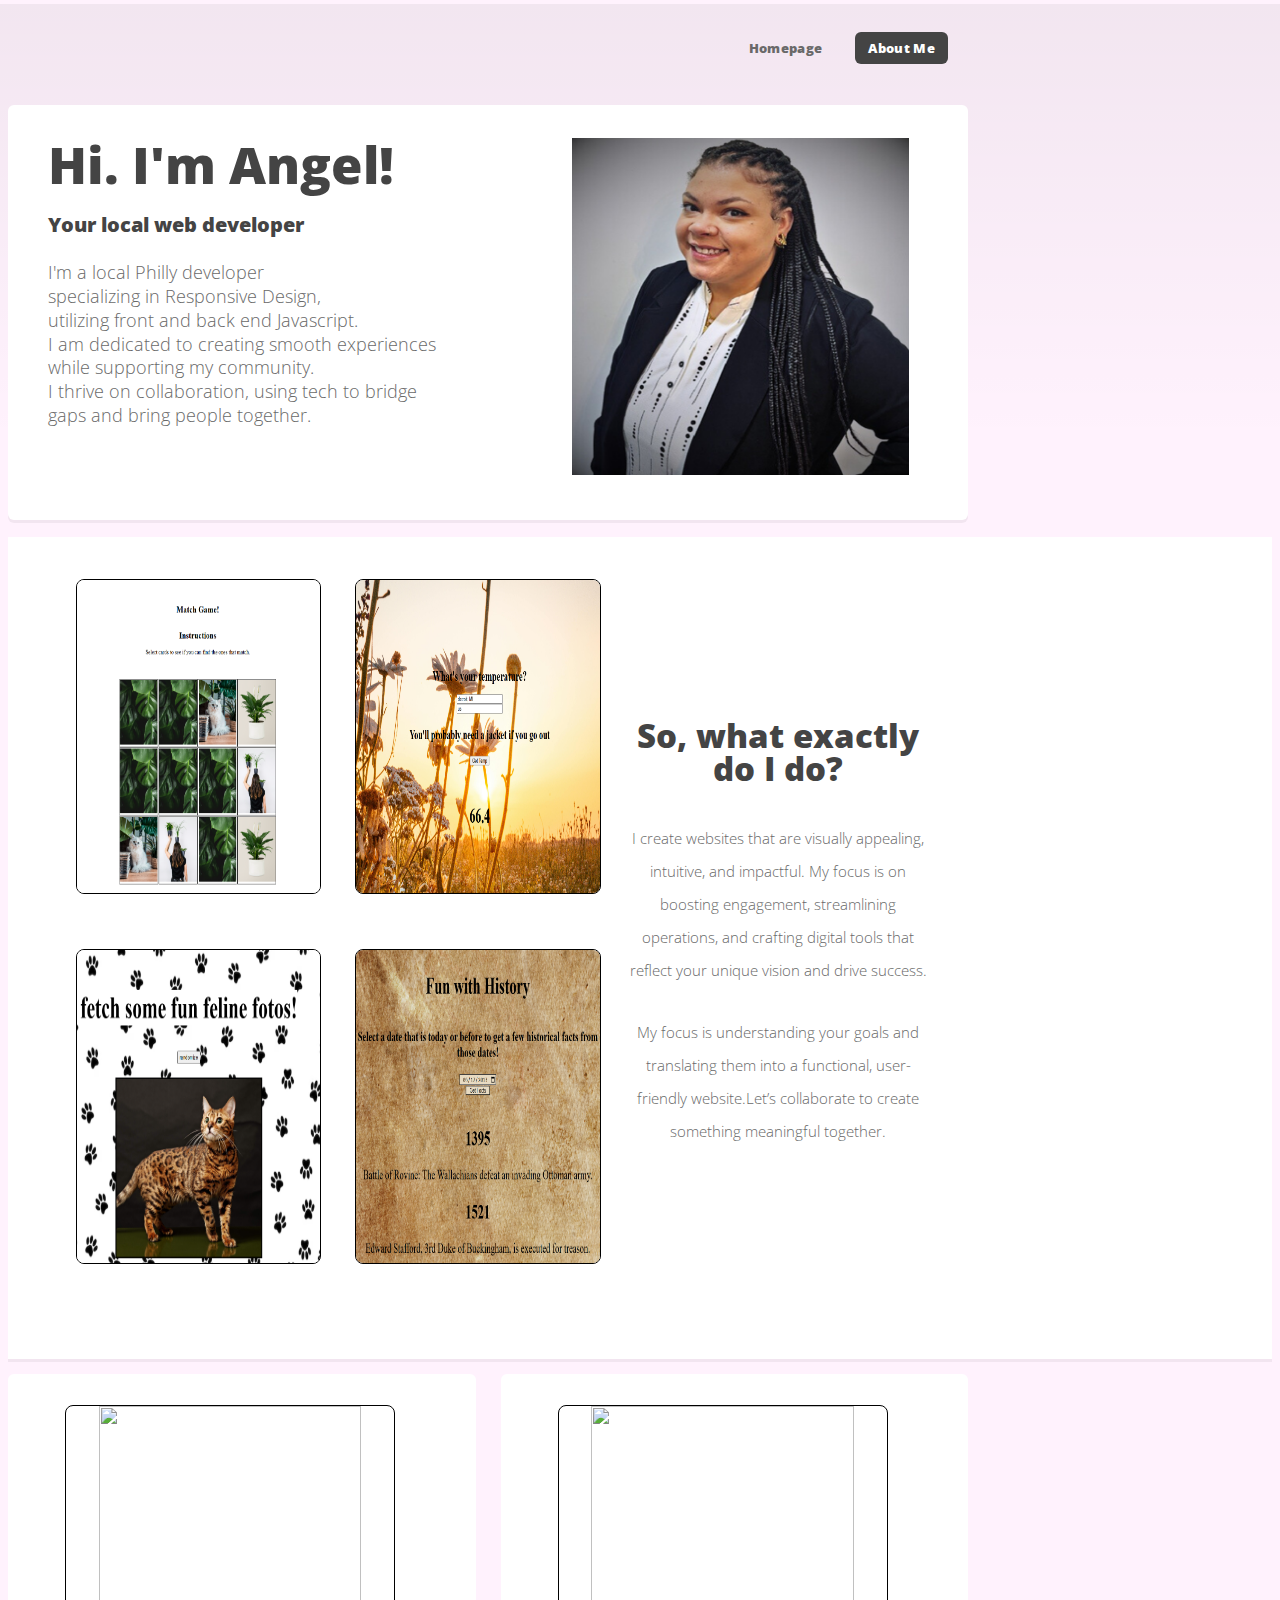
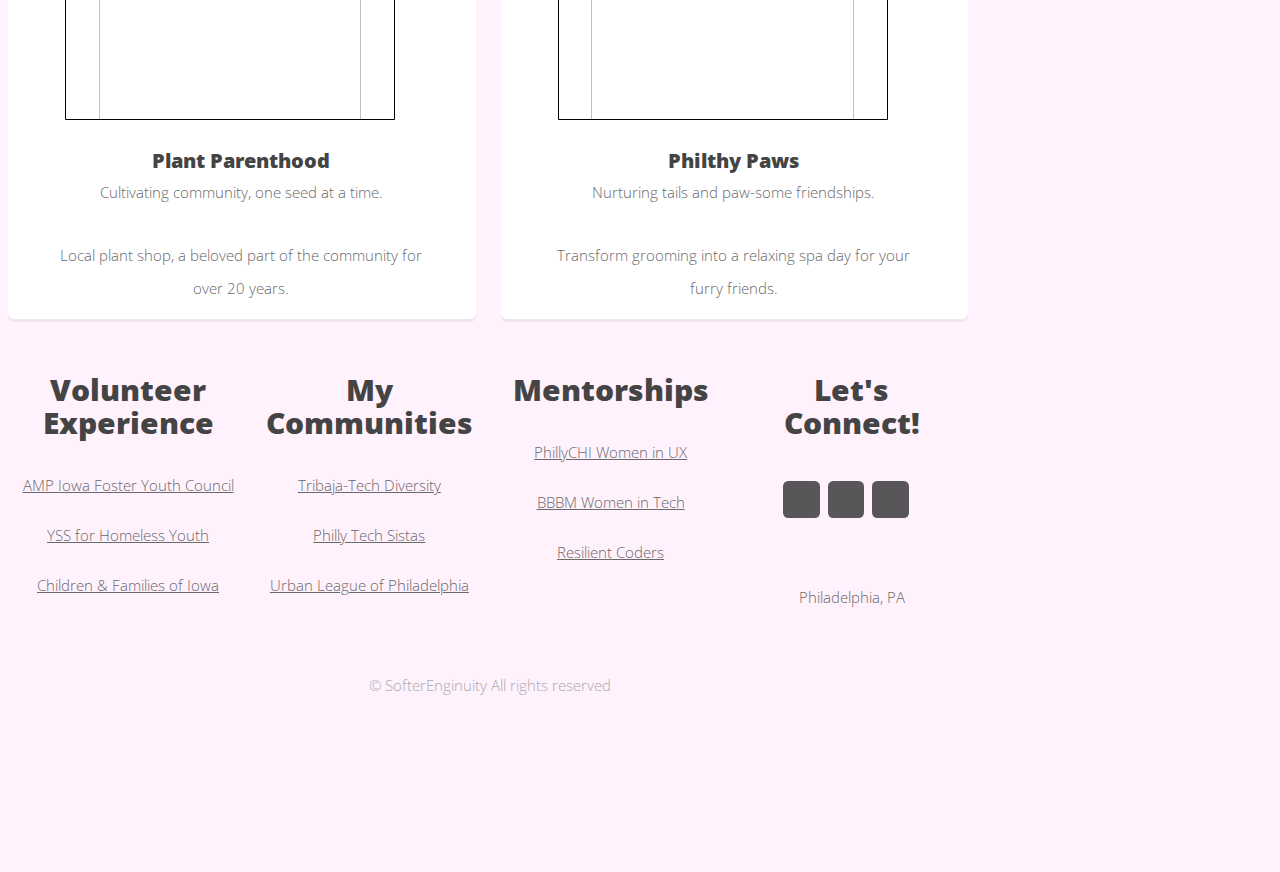
==== commit 2d779fcb: "site updates" ====
--- a/index.html
+++ b/index.html
@@ -65,23 +65,68 @@
 							</p>
 								<!-- <p>Every pixel tells a story<br>
 									Let’s create yours together!</p> -->
-									<p>As a woman of color in tech, I have<br> had to navigate my journey with resilience<br> and determination. Embracing challenges as<br> opportunities for growth, I have cultivated<br> a unique perspective that fuels my <br>creativity and innovation. My commitment<br> to uplifting my community drives me to <br>connect, collaborate, and inspire others <br>in this Rapidly evolving field. Check <br> out my most recent projects below!</p>
+									<p>I'm a local Philly developer<br> specializing in Responsive Design,<br>utilizing front and back end Javascript.<br> I am dedicated to creating smooth  experiences<br> while supporting my community.<br>I thrive on collaboration, using tech to bridge <br>gaps and bring people together. </p>
 							</div>
 							<div class="col-5 col-12-medium">
 								<ul>
-									<img class= "me" src="images/angel.png">
+									<img class= "me" src="images/headshot.png">
 							</div>
 						</div>
 					</div>
 				</div>
 
+
+
+			<!-- Main -->
+				<div id="main-wrapper">
+					<div class="container">
+						<div class="row gtr-200">
+							<div class="col-4 col-12-medium">
+
+								<!-- Sidebar -->
+									<div id="sidebar" class="proj">
+										<section class="widget thumbnails">
+											<!-- <h3>Recent Projects</h3> -->
+											<div class="grid">
+												<div class="row gtr-50">
+													<div class="col-6"><a href="https://memorymatched.netlify.app/" class="image fit"><img class="thumb" src="images/match.png" alt="" /></a></div>
+													<div class="col-6"><a href="https://wearweather.netlify.app/" class="image fit"><img class="thumb" src="images/weather.png" alt="" /></a></div>
+													<div class="col-6"><a href="https://friendlyfelines.netlify.app/" class="image fit"><img class="thumb" src="images/catapi.png" alt="" /></a></div>
+													<div class="col-6"><a href="https://historicdates.netlify.app/" class="image fit"><img class="thumb" src="images/historicapi.png" alt="" /></a></div>
+											</div>
+											</div>
+											<!-- <a href="#" class="button icon fa-file-alt">More</a> -->
+										</section>
+									</div>
+
+							</div>
+							<div class="col-8 col-12-medium imp-medium">
+
+								<!-- Content -->
+									<div id="content">
+										<section class="last" id="aboutme">
+											<br>
+											<br>
+											<br>
+											<h2>So, what exactly do I do?</h2>
+										<p> I create websites that are visually appealing, intuitive, and impactful. My focus is on boosting engagement, streamlining operations, and crafting digital tools that reflect your unique vision and drive success.
+											</p>
+											<p> My focus is understanding your goals and translating them into a functional, user-friendly website.Let’s collaborate to create something meaningful together.<br></p>
+											<!-- <a href="#" class="button icon solid fa-arrow-circle-right">Continue Reading</a> -->
+										</section>
+									</div>
+
+							</div>
+						</div>
+					</div>
+				</div>
 			<!-- Features -->
 				<div id="features-wrapper">
 					<div class="container">
 						<div class="row">
-							<div class="col-4 col-12-medium">
-
-								<!-- Box -->
+							<div class="col-4 col-12-medium"> 
+
+								<!-- Box-->
 									<section class="box feature">
 										<a href="https://phillyplantparenthood.netlify.app/" class="image featured"><img src="images/ceyda-ciftci-dDVU6D_6T80-unsplash.jpg" alt="" /></a>
 										<div class="inner">
@@ -94,7 +139,7 @@
 									</section>
 
 							</div>
-							<div class="col-4 col-12-medium">
+							<div class="col-4 col-12-medium"> 
 
 								<!-- Box -->
 									<section class="box feature">
@@ -110,7 +155,7 @@
 
 							</div>
 							
-							<!-- <div class="col-4 col-12-medium"> -->
+							<div class="col-4 col-12-medium"> 
 
 								<!-- Box -->
 									<!-- <section class="box feature">
@@ -126,138 +171,96 @@
 
 							</div>
 						</div> -->
-					</div>
-				</div>
-
-			<!-- Main -->
-				<div id="main-wrapper">
-					<div class="container">
-						<div class="row gtr-200">
-							<div class="col-4 col-12-medium">
-
-								<!-- Sidebar -->
-									<div id="sidebar">
-										<section class="widget thumbnails">
-											<h3>Recent Projects</h3>
-											<div class="grid">
-												<div class="row gtr-50">
-													<div class="col-6"><a href="https://memorymatched.netlify.app/" class="image fit"><img class="thumb" src="images/match.png" alt="" /></a></div>
-													<div class="col-6"><a href="https://wearweather.netlify.app/" class="image fit"><img class="thumb" src="images/weather.png" alt="" /></a></div>
-													<div class="col-6"><a href="https://friendlyfelines.netlify.app/" class="image fit"><img class="thumb" src="images/catapi.png" alt="" /></a></div>
-													<div class="col-6"><a href="https://historicdates.netlify.app/" class="image fit"><img class="thumb" src="images/historicapi.png" alt="" /></a></div>
-											</div>
-											</div>
-											<!-- <a href="#" class="button icon fa-file-alt">More</a> -->
-										</section>
-									</div>
-
-							</div>
-							<div class="col-8 col-12-medium imp-medium">
-
-								<!-- Content -->
-									<div id="content">
-										<section class="last" id="aboutme">
-											<h2>So, what exactly do I do?</h2>
-										<p> I design and implement websites that are not only visually appealing but also designed to be intuitive, efficient, and to generate meaningful results. Whether it's boosting engagement or streamlining operations, my goal is to create digital tools that will help your business succeed while reflecting your unique visions and passions.
-											</p>
-											<p> My focus is understanding your goals and translating them into a functional, user-friendly website.Let’s collaborate to create something meaningful together.<br></p>
-											<!-- <a href="#" class="button icon solid fa-arrow-circle-right">Continue Reading</a> -->
-										</section>
-									</div>
-
-							</div>
-						</div>
-					</div>
-				</div>
-
+					<!-- </div>
+				</div> -->
 			<!-- Footer -->
-				<div id="footer-wrapper">
-					<footer id="footer" class="container">
-						<div class="row">
-							<div class="col-3 col-6-medium col-12-small">
-
-								<!-- Links -->
-									<section class="widget links">
-										<h3>Volunteer Experience</h3>
+				
+
+			</div>
+			<div id="" class="foot">
+				<footer id="footer" class="container">
+					<div class="row">
+						<div class="col-3 col-6-medium col-12-small">
+
+							<!-- Links -->
+								<section class="widget links">
+									<h4>Volunteer Experience</h4>
+									<ul class="style2">
+										<!-- <li><a href="#">Etiam feugiat condimentum</a></li> -->
+									
+										
+											<li><a href="https://www.weareampiowa.com/what-we-do">AMP Iowa Foster Youth Council</a></li>
+											<li><a href="https://www.yss.org/">YSS for Homeless Youth</a></li>
+											<li><a href="https://cfiowa.org/"> Children & Families of Iowa</a></li>
+											<!-- <li>Felis varius pellentesque potenti</li> -->
+											<!-- <li>Nullam scelerisque blandit leo</li> -->
+										</ul>
+									</ul>
+								</section>
+
+						</div>
+						<div class="col-3 col-6-medium col-12-small">
+
+							<!-- Links -->
+								<section class="widget links">
+									<h4>My Communities</h4>
+									<ul class="style2">
+										<!-- <li><a href="#">Etiam feugiat condimentum</a></li> -->
 										<ul class="style2">
-											<!-- <li><a href="#">Etiam feugiat condimentum</a></li> -->
-										
-											
-												<li><a href="https://www.weareampiowa.com/what-we-do">AMP Iowa Foster Youth Council</a></li>
-												<li><a href="https://www.yss.org/">YSS for Homeless Youth</a></li>
-												<li><a href="https://cfiowa.org/"> Children & Families of Iowa</a></li>
-												<!-- <li>Felis varius pellentesque potenti</li> -->
-												<!-- <li>Nullam scelerisque blandit leo</li> -->
-											</ul>
+											<li><a href="https://technical.ly/company/tribaja/">Tribaja-Tech Diversity</a></li>
+											<li><a href="https://www.phillytechsistas.org/mission">Philly Tech Sistas</a></li>
+											<li><a href="https://www.urbanleaguephila.org/what-we-do">Urban League of Philadelphia</a></li>
+											<!-- <li>Felis varius pellentesque potenti</li> -->
+											<!-- <li>Nullam scelerisque blandit leo</li> -->
 										</ul>
-									</section>
-
-							</div>
-							<div class="col-3 col-6-medium col-12-small">
-
-								<!-- Links -->
-									<section class="widget links">
-										<h3>My Communities</h3>
-										<ul class="style2">
-											<!-- <li><a href="#">Etiam feugiat condimentum</a></li> -->
-											<ul class="style2">
-												<li><a href="https://technical.ly/company/tribaja/">Tribaja-Tech Diversity</a></li>
-												<li><a href="https://www.phillytechsistas.org/mission">Philly Tech Sistas</a></li>
-												<li><a href="https://www.urbanleaguephila.org/what-we-do">Urban League of Philadelphia</a></li>
-												<!-- <li>Felis varius pellentesque potenti</li> -->
-												<!-- <li>Nullam scelerisque blandit leo</li> -->
-											</ul>
-										</ul>
-									</section>
-
-							</div>
-							<div class="col-3 col-6-medium col-12-small">
-
-								<!-- Links -->
-									<section class="widget links">
-										<h3>Mentorships</h3>
-										<ul class="style2">
-											<li><a href="https://phillychi.org/about">PhillyCHI Women in UX</a></li>
-											<li><a href="https://www.nhcc.edu/news/be-bold-break-mold-mentoring-program-application-2024">BBBM Women in Tech</a></li>
-											<li><a href="https://resilientcoders.org/">Resilient Coders</a></li>
+									</ul>
+								</section>
+
+						</div>
+						<div class="col-3 col-6-medium col-12-small">
+
+							<!-- Links -->
+								<section class="widget links">
+									<h4>Mentorships</h4>
+									<ul class="style2">
+										<li><a href="https://phillychi.org/about">PhillyCHI Women in UX</a></li>
+										<li><a href="https://www.nhcc.edu/news/be-bold-break-mold-mentoring-program-application-2024">BBBM Women in Tech</a></li>
+										<li><a href="https://resilientcoders.org/">Resilient Coders</a></li>
+								
+									</ul>
+								</section>
+
+						</div>
+						<div class="col-3 col-6-medium col-12-small">
+
+							<!-- Contact -->
+								<section class="widget contact last">
+									<h4>Let's Connect!</h4>
+									<ul>
+										<li><a href="https://x.com/SofterEnginuity" class="icon brands alt fa-twitter"><span class="label">Twitter</span></a></li>
+										<!-- <li><a href="#" class="icon brands fa-facebook-f"><span class="label">Facebook</span></a></li> -->
+										<!-- <li><a href="#" class="icon brands fa-instagram"><span class="label">Instagram</span></a></li> -->
+										<li><a href="https://github.com/SofterEnginuity" class="icon brands alt fa-github"><span class="label">GitHub</span></a></li>
+										<li><a href="mailto:angel.morris920@gmail.com" class="icon solid alt fa-envelope"><span class="label">Email</span></a></li>
+									</ul>
 									
-										</ul>
-									</section>
-
-							</div>
-							<div class="col-3 col-6-medium col-12-small">
-
-								<!-- Contact -->
-									<section class="widget contact last">
-										<h3>Let's Connect!</h3>
-										<ul>
-											<li><a href="https://x.com/SofterEnginuity" class="icon brands alt fa-twitter"><span class="label">Twitter</span></a></li>
-											<!-- <li><a href="#" class="icon brands fa-facebook-f"><span class="label">Facebook</span></a></li> -->
-											<!-- <li><a href="#" class="icon brands fa-instagram"><span class="label">Instagram</span></a></li> -->
-											<li><a href="https://github.com/SofterEnginuity" class="icon brands alt fa-github"><span class="label">GitHub</span></a></li>
-											<li><a href="mailto:angel.morris920@gmail.com" class="icon solid alt fa-envelope"><span class="label">Email</span></a></li>
-										</ul>
-										
-										<p>Philadelphia, PA </p>
-									
-									</section>
-
-							</div>
-						</div>
-						<div class="row">
-							<div class="col-12">
-								<div id="copyright">
-									<ul class="menu">
-										<li>&copy; SofterEnginuity All rights reserved</li>
-									</ul>
-								</div>
-							</div>
-						</div>
-					</footer>
-				</div>
-
+									<p>Philadelphia, PA </p>
+								
+								</section>
+
+						</div>
+					</div>
+					<div class="row">
+						<div class="col-12">
+							<div id="copyright">
+								<ul class="menu">
+									<li>&copy; SofterEnginuity All rights reserved</li>
+								</ul>
+							</div>
+						</div>
+					</div>
+				</footer>
 			</div>
-
 		<!-- Scripts -->
 
 			<script src="assets/js/jquery.min.js"></script>
--- a/assets/css/main.css
+++ b/assets/css/main.css
@@ -18,7 +18,8 @@
 canvas, details, embed, figure, figcaption,
 footer, header, hgroup, menu, nav, output, ruby,
 section, summary, time, mark, audio, video {
-	margin: 0;
+	margin-top:4px;
+	margin-bottom:17px;
 	padding: 0;
 	border: 0;
 	font-size: 100%;
@@ -31,6 +32,7 @@
 
 body {
 	line-height: 1;
+	background-color:rgb(255, 242, 253);
 }
 
 ol, ul {
@@ -53,6 +55,8 @@
 
 body {
 	-webkit-text-size-adjust: none;
+	background-color:rgb(255, 242, 253);
+	
 }
 
 mark {
@@ -100,6 +104,7 @@
 		color: #696969;
 		font-weight: 300;
 		line-height: 2.25em;
+		background-color:rgb(255, 242, 253);
 	}
 
 		body.is-preload *, body.is-preload *:before, body.is-preload *:after {
@@ -195,7 +200,7 @@
 /* Container */
 
 	.container {
-		margin: 0 auto;
+		margin-top:-30px;
 		max-width: 100%;
 		width: 1400px;
 	}
@@ -302,7 +307,8 @@
 		}
 
 		.row > .col-4 {
-			width: 33.33333%;
+			width: 50%;
+			margin-top:-45px;
 		}
 
 		.row > .off-4 {
@@ -334,7 +340,7 @@
 		}
 
 		.row > .col-8 {
-			width: 66.66667%;
+			width: 35%;
 		}
 
 		.row > .off-8 {
@@ -465,7 +471,7 @@
 		}
 
 			.row.gtr-200 > * {
-				padding: 80px 0 0 80px;
+				padding: 40px 0 0 5px;
 			}
 
 			.row.gtr-200.gtr-uniform {
@@ -708,7 +714,7 @@
 				}
 
 					.row.gtr-200 > * {
-						padding: 80px 0 0 80px;
+						padding: 63px 0 0 15px;
 					}
 
 					.row.gtr-200.gtr-uniform {
@@ -915,7 +921,7 @@
 
 				.row {
 					margin-top: -25px;
-					margin-left: -25px;
+					margin-left: 50px;
 				}
 
 					.row > * {
@@ -1141,10 +1147,12 @@
 							padding-top: 6.25px;
 						}
 
-				.row.gtr-50 {
-					margin-top: -12.5px;
-					margin-left: -12.5px;
-				}
+						.row.gtr-50 {
+							margin-top: -12.5px;
+							margin-left: -32.5px;
+							margin-right: 97px;
+						}
+					}
 
 					.row.gtr-50 > * {
 						padding: 12.5px 0 0 12.5px;
@@ -1161,6 +1169,7 @@
 				.row {
 					margin-top: -25px;
 					margin-left: -25px;
+					margin-bottom: 12px;
 				}
 
 					.row > * {
@@ -1209,7 +1218,7 @@
 							padding-top: 50px;
 						}
 
-		}
+	
 
 		@media screen and (max-width: 736px) {
 
@@ -1459,7 +1468,7 @@
 /* Section/Article */
 
 	section, article {
-		margin-bottom: 5em;
+		margin-bottom: -5em;
 	}
 
 	section > :last-child,
@@ -1467,6 +1476,7 @@
 	section:last-child,
 	article:last-child {
 		margin-bottom: 0;
+		text-align:center;
 	}
 
 	header {
@@ -1588,16 +1598,28 @@
 		display: inline-block;
 		outline: 0;
 	}
-
+.foot{
+	/* background-color:pink; */
+    width: 98%;
+    margin-left: 4px;
+}
+h4 {
+    font-size: 30px;
+    margin: 0 0 1em 0;
+    text-align: center;
+}
 		.image img {
 			display: block;
-			width: 100%;
+			width: 80%;
 			border-radius: 8px;
-		}
-
+			height: 35vh;
+			border: 1px solid black;
+			margin-left: 30px;
+		}
+		
 		.image.fit {
 			display: block;
-			width: 100%;
+			width: 115%;
 		}
 
 		.image.featured {
@@ -1787,11 +1809,11 @@
 	}
 
 		.box.feature {
-			padding: 0;
+			padding: 27px 28px 0 27px;
 		}
 
 			.box.feature .inner {
-				padding: 4em 2em 3em 2em;
+				padding: 1em 1em 1em 1em;
 			}
 
 			.box.feature h2 {
@@ -1852,6 +1874,7 @@
 /* Widgets */
 .thumb{
 	height:110px;
+	border-color:black;
 	
 }
 	.widget.thumbnails .grid {
@@ -1918,15 +1941,17 @@
 	#features-wrapper {
 		padding: 3em 0 3em 0;
 	}
-
+.proj{
+	width:120%
+}
 	#main-wrapper {
 		background: #fff;
 		box-shadow: 0px 3px 0px 0px rgba(0, 0, 0, 0.05);
-		padding: 5em 0 5em 0;
+		padding-top: 75px;
 	}
 
 	#footer-wrapper {
-		padding: 6em 0 8em 0;
+		padding: 2em 0 1em 0;
 	}
 
 /* Header */
@@ -1942,7 +1967,7 @@
 	}
 
 		#logo h1 {
-			background: #ff4486;
+			background: rgb(69, 67, 67);
 			color: #fff;
 			border-radius: 6px;
 			font-family: 'Oleo Script', serif;
@@ -1952,6 +1977,7 @@
 			letter-spacing: 0.05em;
 			display: inline-block;
 			vertical-align: middle;
+			
 		}
 
 		#logo span {
@@ -1970,6 +1996,7 @@
 		right: 0;
 		top: 0;
 		font-size: 0.9em;
+		margin-top: -33px;
 	}
 
 		#nav ul {
@@ -1981,6 +2008,7 @@
 				float: left;
 				line-height: 4.5em;
 				padding-left: 1.5em;
+				
 			}
 
 				#nav ul li a, #nav ul li span {
@@ -2081,7 +2109,7 @@
 
 	#banner {
 		position: relative;
-		padding: 4.5em;
+		padding: 0em;
 	}
 
 		#banner h2 {
@@ -2133,7 +2161,7 @@
 
 	#copyright {
 		color: #aaa;
-		padding: 4em 0 0 0;
+		
 		text-align: center;
 	}
 
@@ -2181,6 +2209,7 @@
 
 			body, input, select, textarea {
 				font-size: 11pt;
+				background-color:rgb(255, 242, 253);
 			}
 
 		/* Section/Article */
@@ -2494,6 +2523,7 @@
 
 			body, input, select, textarea {
 				line-height: 2em;
+				background-color:rgb(255, 242, 253);
 			}
 
 			h2, h3, h4, h5, h6 {
@@ -2686,6 +2716,7 @@
 				border-bottom: solid 1px #ccc;
 				padding-bottom: 3em;
 				margin-bottom: 1em !important;
+				text-align:center
 			}
 
 			#copyright {
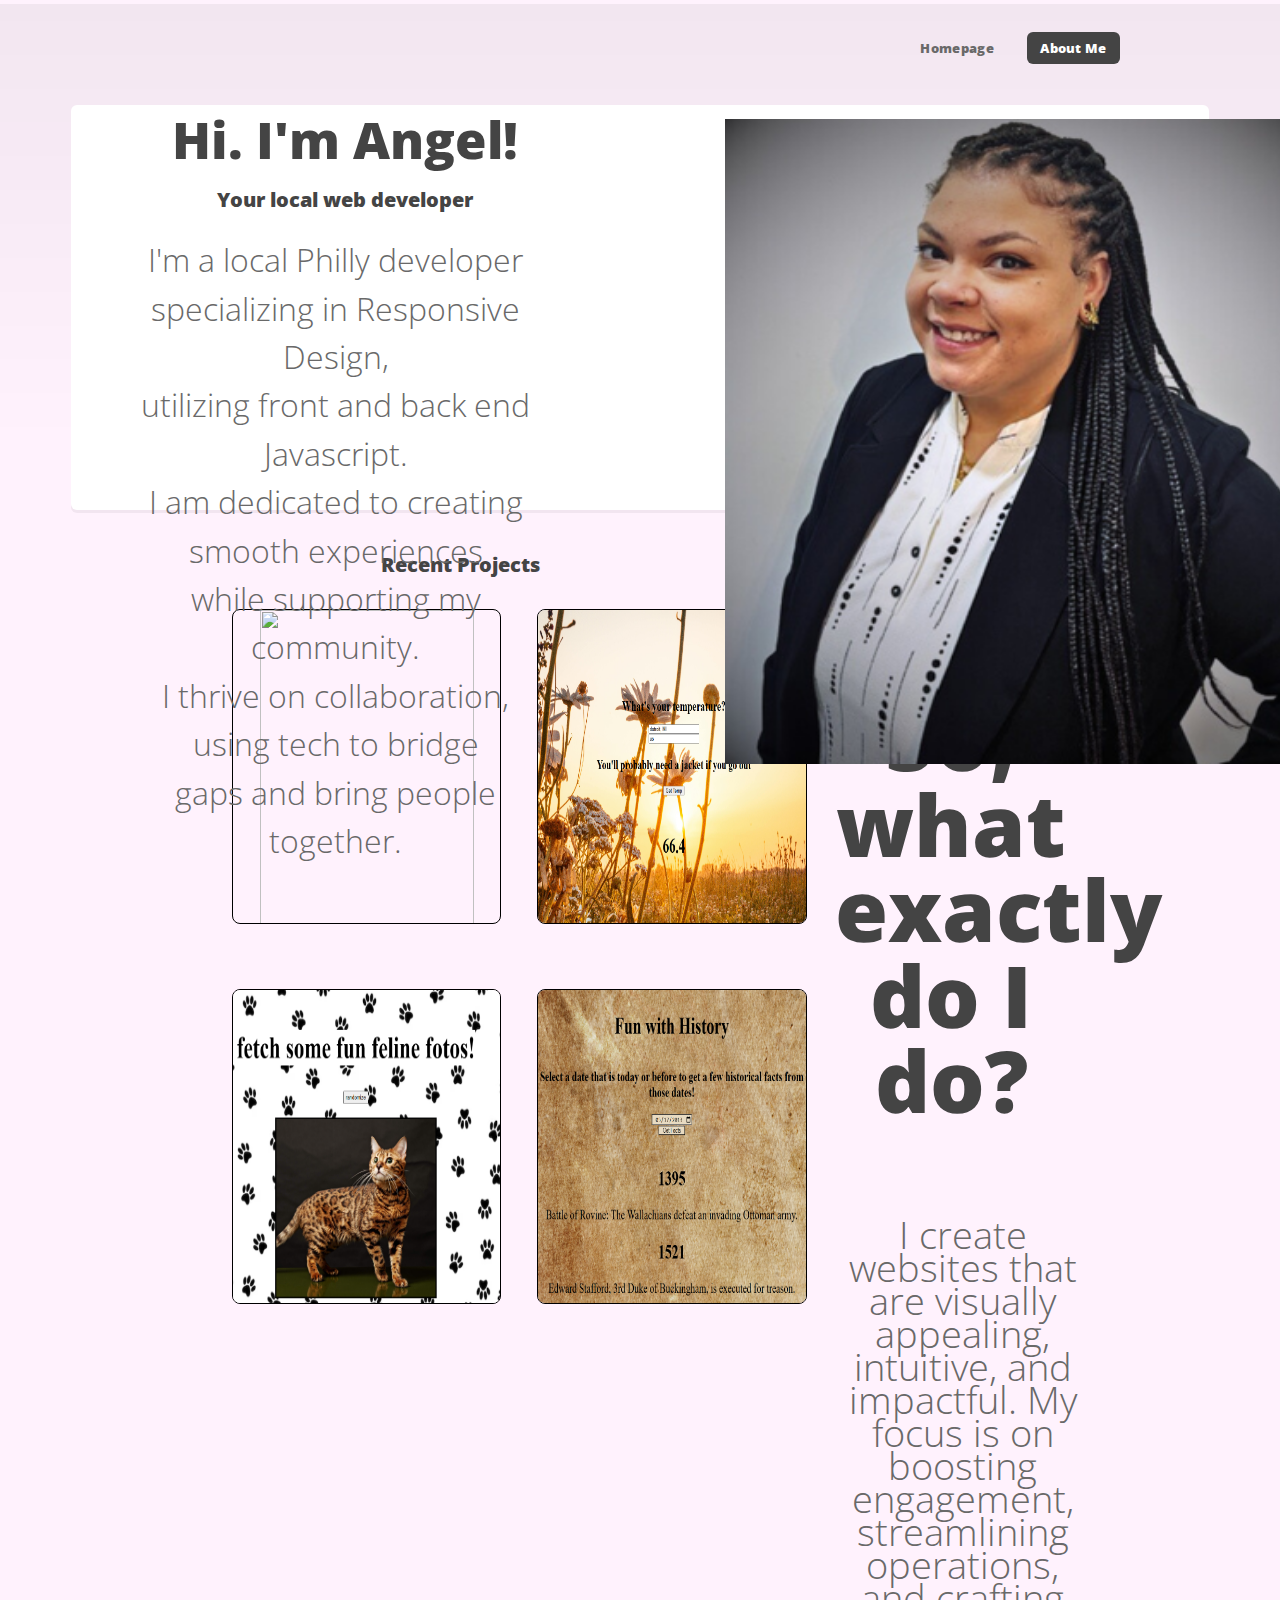
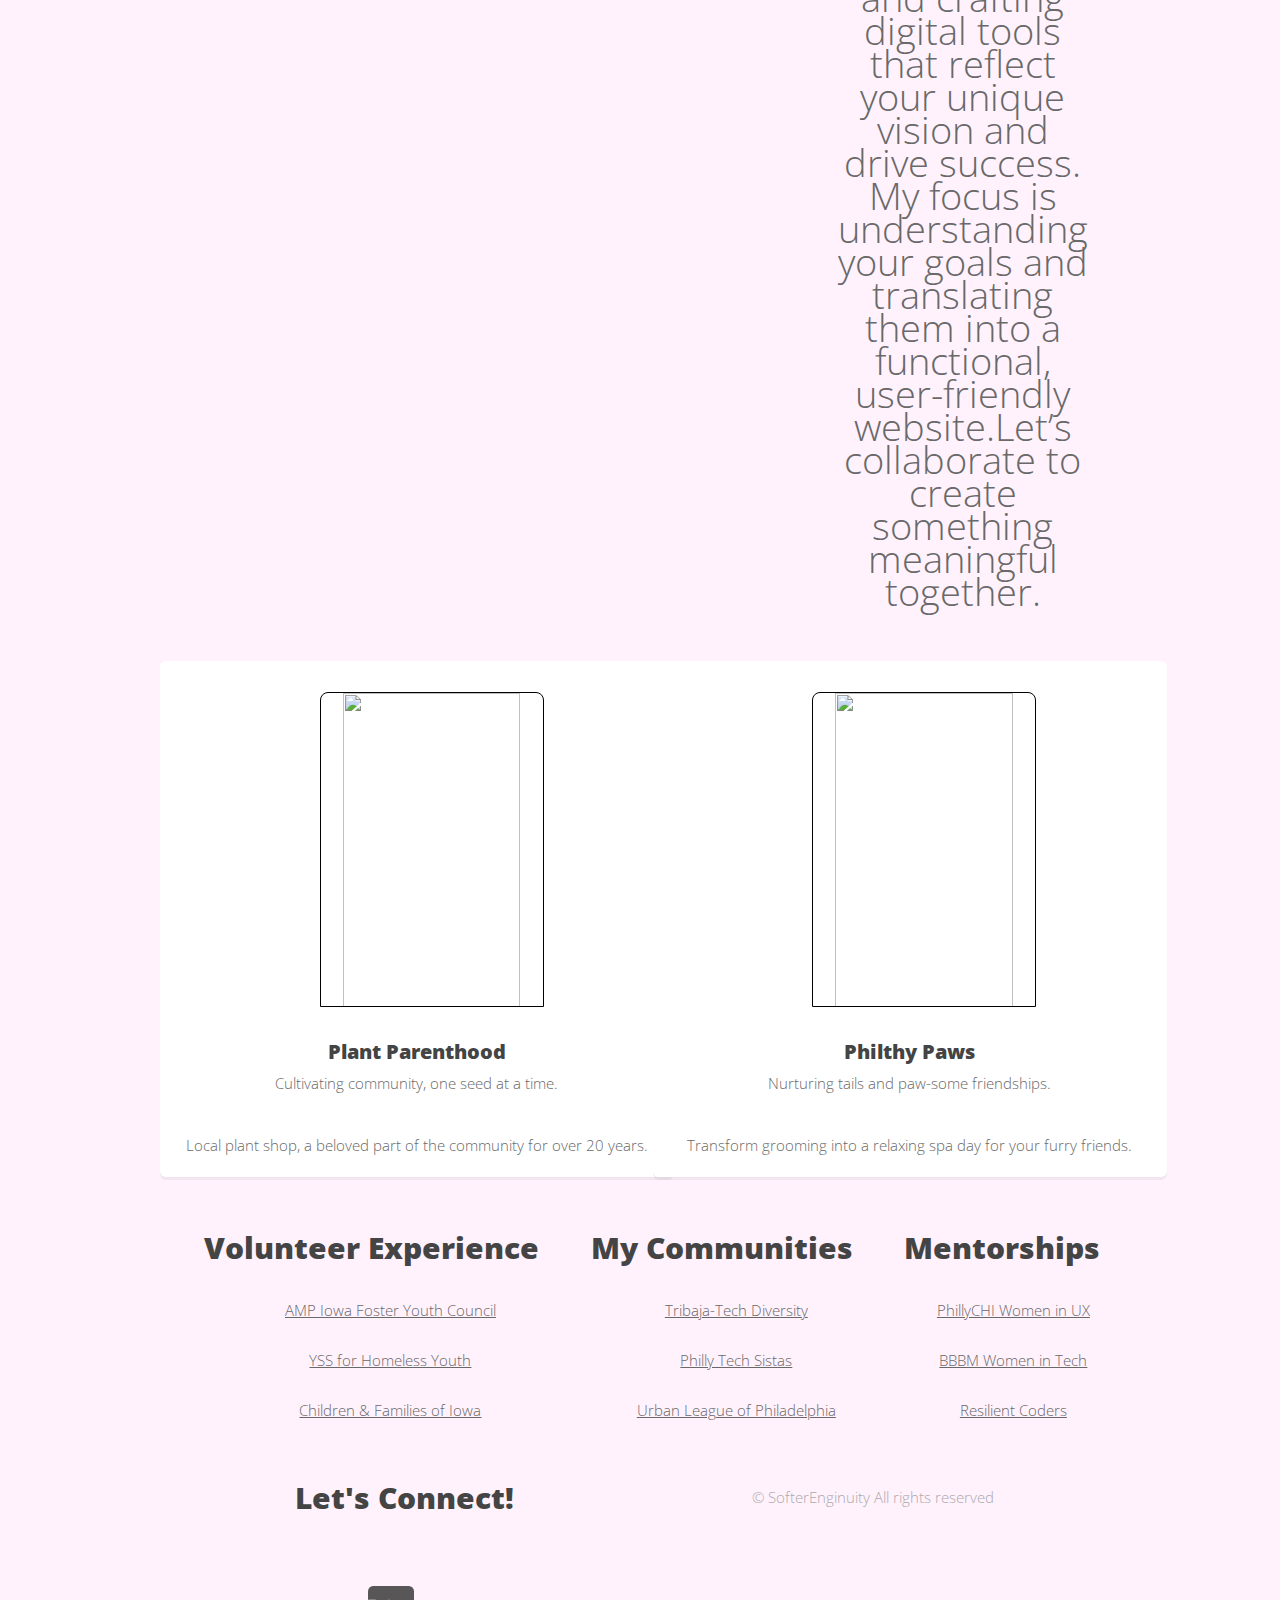
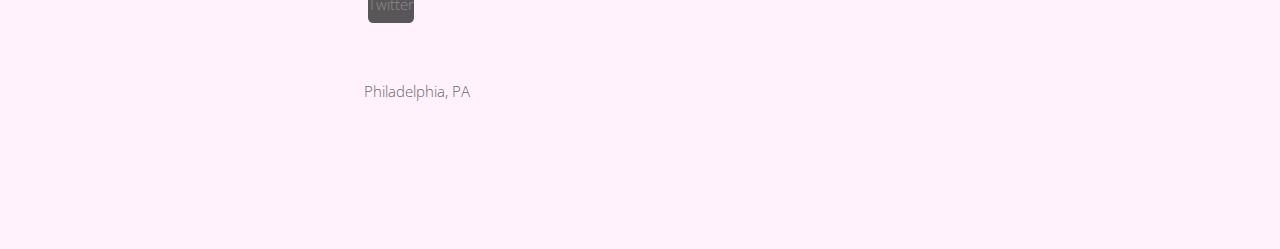
==== commit 356421f6: "minor adj" ====
--- a/index.html
+++ b/index.html
@@ -8,30 +8,31 @@
 	<head>
 		<title>&copy;SofterEnginuity</title>
 		<meta charset="utf-8" />
-		<meta name="viewport" content="width=device-width, initial-scale=1, user-scalable=no" />
+		<meta name="viewport"
+			content="width=device-width, initial-scale=1, user-scalable=no" />
 		<link rel="stylesheet" href="assets/css/main.css" />
 	</head>
 	<body class="is-preload homepage">
 		<div id="page-wrapper">
 
 			<!-- Header -->
-				<div id="header-wrapper">
-					<header id="header" class="container">
-
-						<!-- Logo -->
-							<!-- <div id="logo">
+			<div id="header-wrapper" class="header">
+				<header id="header" class="container">
+
+					<!-- Logo -->
+					<!-- <div id="logo">
 								<h1><a href="index.html">Verti</a></h1>
 								<span>by HTML5 UP</span>
 							</div> -->
 
-						<!-- Nav -->
-							<nav id="nav">
-								<ul>
-									<li><a href="index.html">Homepage</a></li>
-									<li class="current"><a href="aboutMe.html">About Me</a></li>
-									<li>
-										<!-- <a href="#">Dropdown</a> -->
-										<!-- <ul>
+					<!-- Nav -->
+					<nav id="nav">
+						<ul>
+							<li><a href="index.html">Homepage</a></li>
+							<li class="current"><a href="aboutMe.html">About Me</a></li>
+							<!-- <li> -->
+							<!-- <a href="#">Dropdown</a> -->
+							<!-- <ul>
 											<li><a href="#">Lorem ipsum dolor</a></li>
 											<li><a href="#">Magna phasellus</a></li>
 											<li>
@@ -45,230 +46,259 @@
 											</li>
 											<li><a href="#">Veroeros feugiat</a></li>
 										</ul>
-									</li> -->
-									<!-- <li><a href="left-sidebar.html">Left Sidebar</a></li>
+									</li>
+								<li><a href="left-sidebar.html">Left Sidebar</a></li>
 									<li><a href="right-sidebar.html">Right Sidebar</a></li>
 									<li><a href="no-sidebar.html">No Sidebar</a></li> -->
-								</ul>
-							</nav>
-
-					</header>
-				</div>
+						</ul>
+					</nav>
+
+				</header>
+			</div>
 
 			<!-- Banner -->
-				<div id="banner-wrapper">
-					<div id="banner" class="box container">
-						<div class="row">
-							<div class="col-7 col-12-medium">
-								<h2>Hi. I'm Angel!</h2>
-								<h3> Your local web developer</h3>
-							</p>
-								<!-- <p>Every pixel tells a story<br>
+			<div id="banner-wrapper" class="banner">
+				<div id="banner" class="box container">
+					<div class="row">
+						<div class="col-7 col-12-medium">
+							<h2>Hi. I'm Angel!</h2>
+							<h3> Your local web developer</h3>
+						</p>
+						<!-- <p>Every pixel tells a story<br>
 									Let’s create yours together!</p> -->
-									<p>I'm a local Philly developer<br> specializing in Responsive Design,<br>utilizing front and back end Javascript.<br> I am dedicated to creating smooth  experiences<br> while supporting my community.<br>I thrive on collaboration, using tech to bridge <br>gaps and bring people together. </p>
-							</div>
-							<div class="col-5 col-12-medium">
-								<ul>
-									<img class= "me" src="images/headshot.png">
-							</div>
+						<p>I'm a local Philly developer<br> specializing in Responsive
+							Design,<br>utilizing front and back end Javascript.<br> I am dedicated
+							to creating smooth experiences<br> while supporting my community.<br>I
+							thrive on collaboration, using tech to bridge <br>gaps and bring people
+							together. </p>
+					</div>
+					<div class="col-5 col-12-medium">
+						<ul>
+							<img class="me" src="images/headshot.png">
 						</div>
 					</div>
 				</div>
-
-
+			</div>
 
 			<!-- Main -->
-				<div id="main-wrapper">
-					<div class="container">
-						<div class="row gtr-200">
-							<div class="col-4 col-12-medium">
-
-								<!-- Sidebar -->
-									<div id="sidebar" class="proj">
-										<section class="widget thumbnails">
-											<!-- <h3>Recent Projects</h3> -->
-											<div class="grid">
-												<div class="row gtr-50">
-													<div class="col-6"><a href="https://memorymatched.netlify.app/" class="image fit"><img class="thumb" src="images/match.png" alt="" /></a></div>
-													<div class="col-6"><a href="https://wearweather.netlify.app/" class="image fit"><img class="thumb" src="images/weather.png" alt="" /></a></div>
-													<div class="col-6"><a href="https://friendlyfelines.netlify.app/" class="image fit"><img class="thumb" src="images/catapi.png" alt="" /></a></div>
-													<div class="col-6"><a href="https://historicdates.netlify.app/" class="image fit"><img class="thumb" src="images/historicapi.png" alt="" /></a></div>
-											</div>
-											</div>
-											<!-- <a href="#" class="button icon fa-file-alt">More</a> -->
-										</section>
+			<div id="main-wrapper" class="main">
+				<div class="container">
+					<div class="row gtr-200">
+						<div class="col-4 col-12-medium">
+
+							<!-- Sidebar -->
+							<div id="sidebar" class="proj">
+								<section class="widget thumbnails">
+									<h3>Recent Projects</h3>
+									<div class="row gtr-50">
+										<div class="col-6"><a href="https://memorymatched.netlify.app/"
+												class="image fit"><img class="thumb" src="https://i.imgur.com/3e2h67F.png"
+													alt /></a></div>
+										<div class="col-6"><a href="https://wearweather.netlify.app/"
+												class="image fit"><img class="thumb" src="images/weather.png"
+													alt /></a></div>
+										<div class="col-6"><a href="https://friendlyfelines.netlify.app/"
+												class="image fit"><img class="thumb" src="images/catapi.png"
+													alt /></a></div>
+										<div class="col-6"><a href="https://historicdates.netlify.app/"
+												class="image fit"><img class="thumb" src="images/historicapi.png"
+													alt /></a></div>
 									</div>
 
-							</div>
-							<div class="col-8 col-12-medium imp-medium">
-
-								<!-- Content -->
-									<div id="content">
-										<section class="last" id="aboutme">
-											<br>
-											<br>
-											<br>
-											<h2>So, what exactly do I do?</h2>
-										<p> I create websites that are visually appealing, intuitive, and impactful. My focus is on boosting engagement, streamlining operations, and crafting digital tools that reflect your unique vision and drive success.
-											</p>
-											<p> My focus is understanding your goals and translating them into a functional, user-friendly website.Let’s collaborate to create something meaningful together.<br></p>
-											<!-- <a href="#" class="button icon solid fa-arrow-circle-right">Continue Reading</a> -->
-										</section>
-									</div>
-
-							</div>
+									<!-- <a href="#" class="button icon fa-file-alt">More</a>  -->
+								</section>
+							</div>
+
+						</div>
+						<div class="col-8 col-12-medium imp-medium">
+
+							<!-- Content -->
+							<div id="content">
+								<section class="last" id="aboutme">
+									<br>
+									<br>
+									<br>
+									<h2>So, what exactly do I do?</h2>
+									<p class="pa">I create websites that are visually appealing, intuitive, and
+										impactful. My focus is on boosting engagement, streamlining
+										operations, and crafting digital tools that reflect your unique
+										vision and drive success.
+										My focus is understanding your goals and translating them into a
+										functional, user-friendly website.Let’s collaborate to create
+										something meaningful together.
+									<!-- <a href="#" class="button icon solid fa-arrow-circle-right">Continue Reading</a> -->
+								</section>
+							</div>
+							
 						</div>
 					</div>
 				</div>
+			</div>
 			<!-- Features -->
-				<div id="features-wrapper">
-					<div class="container">
-						<div class="row">
-							<div class="col-4 col-12-medium"> 
-
-								<!-- Box-->
-									<section class="box feature">
-										<a href="https://phillyplantparenthood.netlify.app/" class="image featured"><img src="images/ceyda-ciftci-dDVU6D_6T80-unsplash.jpg" alt="" /></a>
-										<div class="inner">
-											<header>
-												<h2>Plant Parenthood</h2>
-												<p>Cultivating community, one seed at a time.</p>
-											</header>
-											<p>Local plant shop, a beloved part of the community for over 20 years.</p>
+			<div id="features-wrapper" class="features">
+				<div class="container">
+					<div class="row">
+						<div class="col-4 col-12-medium">
+
+							<!-- Box-->
+							<section class="box feature">
+								<a href="https://phillyplantparenthood.netlify.app/"
+									class="image featured"><img
+										src="images/ceyda-ciftci-dDVU6D_6T80-unsplash.jpg" alt /></a>
+								<div class="inner">
+									<header>
+										<h2>Plant Parenthood</h2>
+										<p>Cultivating community, one seed at a time.</p>
+									</header>
+									<p>Local plant shop, a beloved part of the community for over 20
+										years.</p>
+								</div>
+							</section>
+
+						</div>
+
+						<div class="col-4 col-12-medium">
+
+							<!-- Box -->
+							<section class="box feature">
+								<a href="https://philthypaws.netlify.app/" class="image featured"><img
+										src="images/pexels-shvetsa-4588019.jpg" alt /></a>
+								<div class="inner">
+									<header>
+										<h2>Philthy Paws</h2>
+										<p>Nurturing tails and paw-some friendships.</p>
+									</header>
+									<p>Transform grooming into a relaxing spa day for your furry
+										friends.</p>
+								</div>
+							</section>
+
+						</div>
+
+						<!-- <div class="col-4 col-12-medium"> -->
+
+						<!-- Box -->
+
+						<!-- <section class="box feature">
+													<a href="#" class="image featured"><img src="images/pic03.jpg" alt="" /></a>
+													<div class="inner">
+														<header>
+															<h2>Oh, and finally ...</h2>
+															<p>Here's another intriguing subtitle</p>
+														</header>
+														<p>cafe<br> baked goods <br> jewelry <br> NAILS</p>
+													</div>
+												</section>
+
 										</div>
-									</section>
-
-							</div>
-							<div class="col-4 col-12-medium"> 
-
-								<!-- Box -->
-									<section class="box feature">
-										<a href="https://philthypaws.netlify.app/" class="image featured"><img src="images/pexels-shvetsa-4588019.jpg" alt="" /></a>
-										<div class="inner">
-											<header>
-												<h2>Philthy Paws</h2>
-												<p>Nurturing tails and paw-some friendships.</p>
-											</header>
-											<p>Transform grooming into a relaxing spa day for your furry friends.</p>
-										</div>
-									</section>
-
-							</div>
-							
-							<div class="col-4 col-12-medium"> 
-
-								<!-- Box -->
-									<!-- <section class="box feature">
-										<a href="#" class="image featured"><img src="images/pic03.jpg" alt="" /></a>
-										<div class="inner">
-											<header>
-												<h2>Oh, and finally ...</h2>
-												<p>Here's another intriguing subtitle</p>
-											</header>
-											<p>cafe<br> baked goods <br> jewelry <br> NAILS</p>
-										</div>
-									</section>
-
-							</div>
-						</div> -->
-					<!-- </div>
-				</div> -->
-			<!-- Footer -->
-				
-
-			</div>
-			<div id="" class="foot">
-				<footer id="footer" class="container">
-					<div class="row">
-						<div class="col-3 col-6-medium col-12-small">
-
-							<!-- Links -->
+									</div>-->
+
+						<!-- Footer -->
+
+			<!-- <div id class="foot" class="footer"> -->
+					<footer id="footer" class="container">
+						<div class="rowFooter">
+							<div class="col-3 col-6-medium col-12-small" class="links">
+
+										<!-- Links -->
 								<section class="widget links">
 									<h4>Volunteer Experience</h4>
 									<ul class="style2">
 										<!-- <li><a href="#">Etiam feugiat condimentum</a></li> -->
-									
-										
-											<li><a href="https://www.weareampiowa.com/what-we-do">AMP Iowa Foster Youth Council</a></li>
-											<li><a href="https://www.yss.org/">YSS for Homeless Youth</a></li>
-											<li><a href="https://cfiowa.org/"> Children & Families of Iowa</a></li>
-											<!-- <li>Felis varius pellentesque potenti</li> -->
-											<!-- <li>Nullam scelerisque blandit leo</li> -->
-										</ul>
+
+										<li><a href="https://www.weareampiowa.com/what-we-do">AMP Iowa
+												Foster Youth Council</a></li>
+										<li><a href="https://www.yss.org/">YSS for Homeless Youth</a></li>
+										<li><a href="https://cfiowa.org/"> Children & Families of
+												Iowa</a></li>
+										<!-- <li>Felis varius pellentesque potenti</li> -->
+										<!-- <li>Nullam scelerisque blandit leo</li> -->
 									</ul>
 								</section>
 
-						</div>
-						<div class="col-3 col-6-medium col-12-small">
-
-							<!-- Links -->
+							</div>
+
+							<div class="col-3 col-6-medium col-12-small" class="links">
+
+								<!-- Links -->
 								<section class="widget links">
 									<h4>My Communities</h4>
 									<ul class="style2">
 										<!-- <li><a href="#">Etiam feugiat condimentum</a></li> -->
 										<ul class="style2">
-											<li><a href="https://technical.ly/company/tribaja/">Tribaja-Tech Diversity</a></li>
-											<li><a href="https://www.phillytechsistas.org/mission">Philly Tech Sistas</a></li>
-											<li><a href="https://www.urbanleaguephila.org/what-we-do">Urban League of Philadelphia</a></li>
+											<li><a href="https://technical.ly/company/tribaja/">Tribaja-Tech
+													Diversity</a></li>
+											<li><a href="https://www.phillytechsistas.org/mission">Philly Tech
+													Sistas</a></li>
+											<li><a href="https://www.urbanleaguephila.org/what-we-do">Urban
+													League of Philadelphia</a></li>
 											<!-- <li>Felis varius pellentesque potenti</li> -->
 											<!-- <li>Nullam scelerisque blandit leo</li> -->
 										</ul>
 									</ul>
 								</section>
 
-						</div>
-						<div class="col-3 col-6-medium col-12-small">
-
-							<!-- Links -->
+							</div>
+							<div class="col-3 col-6-medium col-12-small" class="links">
+
+								<!-- Links -->
 								<section class="widget links">
 									<h4>Mentorships</h4>
 									<ul class="style2">
-										<li><a href="https://phillychi.org/about">PhillyCHI Women in UX</a></li>
-										<li><a href="https://www.nhcc.edu/news/be-bold-break-mold-mentoring-program-application-2024">BBBM Women in Tech</a></li>
+										<li><a href="https://phillychi.org/about">PhillyCHI Women in
+														UX</a></li>
+										<li><a
+														href="https://www.nhcc.edu/news/be-bold-break-mold-mentoring-program-application-2024">BBBM
+														Women in Tech</a></li>
 										<li><a href="https://resilientcoders.org/">Resilient Coders</a></li>
-								
+
 									</ul>
 								</section>
 
-						</div>
-						<div class="col-3 col-6-medium col-12-small">
-
-							<!-- Contact -->
-								<section class="widget contact last">
+							</div>
+
+							<div class="col-3 col-6-medium col-12-small" class="links">
+
+								<!-- Contact -->
+								<section class="widget contact last" class="contact">
 									<h4>Let's Connect!</h4>
 									<ul>
-										<li><a href="https://x.com/SofterEnginuity" class="icon brands alt fa-twitter"><span class="label">Twitter</span></a></li>
+										<li><a href="https://x.com/SofterEnginuity"
+												lass="icon brands alt fa-twitter"><span
+													class="label">Twitter</span></a></li>
 										<!-- <li><a href="#" class="icon brands fa-facebook-f"><span class="label">Facebook</span></a></li> -->
 										<!-- <li><a href="#" class="icon brands fa-instagram"><span class="label">Instagram</span></a></li> -->
-										<li><a href="https://github.com/SofterEnginuity" class="icon brands alt fa-github"><span class="label">GitHub</span></a></li>
-										<li><a href="mailto:angel.morris920@gmail.com" class="icon solid alt fa-envelope"><span class="label">Email</span></a></li>
+										<li><a href="https://github.com/SofterEnginuity"
+												class="icon brands alt fa-github"><span
+												class="label">GitHub</span></a></li>
+										<li><a href="mailto:angel.morris920@gmail.com"
+												class="icon solid alt fa-envelope"><span
+													class="label">Email</span></a></li>
 									</ul>
-									
+
 									<p>Philadelphia, PA </p>
-								
-								</section>
-
-						</div>
-					</div>
-					<div class="row">
-						<div class="col-12">
-							<div id="copyright">
-								<ul class="menu">
-									<li>&copy; SofterEnginuity All rights reserved</li>
-								</ul>
-							</div>
-						</div>
-					</div>
-				</footer>
-			</div>
-		<!-- Scripts -->
-
-			<script src="assets/js/jquery.min.js"></script>
-			<script src="assets/js/jquery.dropotron.min.js"></script>
-			<script src="assets/js/browser.min.js"></script>
-			<script src="assets/js/breakpoints.min.js"></script>
-			<script src="assets/js/util.js"></script>
-			<script src="assets/js/main.js"></script>
+
+								</section>
+							</div>
+
+							<div class="row">
+								<div class="col-12">
+									<div id="copyright">
+										<ul class="menu">
+											<li>&copy; SofterEnginuity All rights reserved</li>
+										</ul>
+									</div>
+								</div>
+							</div>
+					</footer>
+			</div>			
+
+					<script src="assets/js/jquery.min.js"></script>
+					<script src="assets/js/jquery.dropotron.min.js"></script>
+					<script src="assets/js/browser.min.js"></script>
+					<script src="assets/js/breakpoints.min.js"></script>
+					<script src="assets/js/util.js"></script>
+					<script src="assets/js/main.js"></script>
 
 	</body>
-</html>+	</html>--- a/assets/css/main.css
+++ b/assets/css/main.css
@@ -33,6 +33,10 @@
 body {
 	line-height: 1;
 	background-color:rgb(255, 242, 253);
+	
+	text-align:center;
+	/* margin-left:auto;
+	margin-right:auto; */
 }
 
 ol, ul {
@@ -42,7 +46,9 @@
 blockquote, q {
 	quotes: none;
 }
-
+.last{
+	width:50%;
+}
 	blockquote:before, blockquote:after, q:before, q:after {
 		content: '';
 		content: none;
@@ -59,6 +65,33 @@
 	
 }
 
+.header{
+	display:flex;
+	justify-content:center;
+}
+.banner{
+	display:flex;
+	justify-content:center;
+	align-items:stretch;
+}
+
+.main{
+	display:flex;
+	justify-content:center;
+}
+
+.features{
+	display:flex;
+	justify-content:center;
+}
+
+.footer{
+	display:flex;
+	justify-content:center;
+}
+.links{
+	margin-right:3px;
+}
 mark {
 	background-color: transparent;
 	color: inherit;
@@ -126,6 +159,8 @@
 		line-height: 2.25em;
 	}
 
+
+	
 	a {
 		color: #0090c5;
 		text-decoration: underline;
@@ -201,8 +236,7 @@
 
 	.container {
 		margin-top:-30px;
-		max-width: 100%;
-		width: 1400px;
+		width: 90%;
 	}
 
 		@media screen and (max-width: 1680px) {
@@ -335,12 +369,20 @@
 			width: 58.33333%;
 		} */
 
+		.rowFooter{
+			display: flex;
+		flex-wrap: wrap;
+		box-sizing: border-box;
+		align-items: stretch;
+		justify-content:space-around;
+		}
 		.row > .off-7 {
 			margin-left: 58.33333%;
 		}
 
 		.row > .col-8 {
-			width: 35%;
+			width: 21%;
+			font-size: 38px;
 		}
 
 		.row > .off-8 {
@@ -1059,6 +1101,7 @@
 
 				.row > .col-6-medium {
 					width: 50%;
+					margin-right:3p
 				}
 
 				.row > .off-6-medium {
@@ -1174,6 +1217,7 @@
 
 					.row > * {
 						padding: 25px 0 0 25px;
+						width:40%;
 					}
 
 					.row.gtr-uniform {
@@ -1207,7 +1251,7 @@
 				}
 
 					.row.gtr-200 > * {
-						padding: 50px 0 0 50px;
+						padding: 50px 0 0 0;
 					}
 
 					.row.gtr-200.gtr-uniform {
@@ -1477,6 +1521,7 @@
 	article:last-child {
 		margin-bottom: 0;
 		text-align:center;
+		width:110%;
 	}
 
 	header {
@@ -1599,7 +1644,7 @@
 		outline: 0;
 	}
 .foot{
-	/* background-color:pink; */
+
     width: 98%;
     margin-left: 4px;
 }
@@ -1609,7 +1654,7 @@
     text-align: center;
 }
 		.image img {
-			display: block;
+			
 			width: 80%;
 			border-radius: 8px;
 			height: 35vh;
@@ -1624,8 +1669,9 @@
 
 		.image.featured {
 			display: block;
-			width: 100%;
+			width: 61%;
 			margin: 0 0 2.5em 0;
+			height:10%;
 		}
 
 		.image.left {
@@ -1809,7 +1855,14 @@
 	}
 
 		.box.feature {
-			padding: 27px 28px 0 27px;
+			
+				padding: 27px 28px 0 27px;
+				display: flex;
+				flex-direction: column;
+				align-content: center;
+				justify-content: center;
+				align-items: center;
+			
 		}
 
 			.box.feature .inner {
@@ -1827,6 +1880,9 @@
 			.box.feature .image {
 				position: relative;
 				margin: 0;
+				flex-direction: column;
+    			justify-content: center;
+    			align-items: center;
 			}
 
 				.box.feature .image img {
@@ -1941,13 +1997,12 @@
 	#features-wrapper {
 		padding: 3em 0 3em 0;
 	}
-.proj{
-	width:120%
-}
+
 	#main-wrapper {
-		background: #fff;
-		box-shadow: 0px 3px 0px 0px rgba(0, 0, 0, 0.05);
+		
 		padding-top: 75px;
+
+		
 	}
 
 	#footer-wrapper {
@@ -2056,8 +2111,9 @@
 		padding-left: 0;
 	}
 	.me {
-		width: 23em;
-		height: 23em;
+		width: 40em;
+    height: 44em;
+    margin-top: 10px;
 	}
 		.dropotron li {
 			border-top: solid 1px #eee;
@@ -2110,6 +2166,8 @@
 	#banner {
 		position: relative;
 		padding: 0em;
+		width: 90%;
+		height: 45vh;
 	}
 
 		#banner h2 {
@@ -2118,9 +2176,10 @@
 		}
 
 		#banner p {
-			font-size: 1.2em;
-			line-height: 1.35em;
-			margin: 0;
+			font-size: 2.2em;
+    		line-height: 1.5em;
+    		width: 96%;
+    		margin: 0;
 		}
 
 		#banner .button {
@@ -2153,10 +2212,14 @@
 
 	#footer {
 		margin-top: 0;
+		width:100%;
+		margin-right:2px;
 	}
 
 		#footer a {
 			color: inherit;
+			width:100%;
+
 		}
 
 	#copyright {
@@ -2362,6 +2425,7 @@
 				-ms-transition: -ms-transform 0.5s ease;
 				transition: transform 0.5s ease;
 				padding-bottom: 1px;
+				
 			}
 
 			#navToggle {
@@ -2656,6 +2720,9 @@
 
 			#banner-wrapper {
 				padding: 0 15px 0 15px;
+				display:flex;
+				justify-content:center;
+
 			}
 
 			#features-wrapper {
@@ -2679,6 +2746,7 @@
 
 		/* Banner */
 
+		
 			#banner {
 				text-align: center;
 				padding: 15px 15px 15px 15px;
@@ -2708,6 +2776,7 @@
 
 			#content {
 				padding-bottom: 3em;
+				width:60%;
 			}
 
 		/* Footer */
